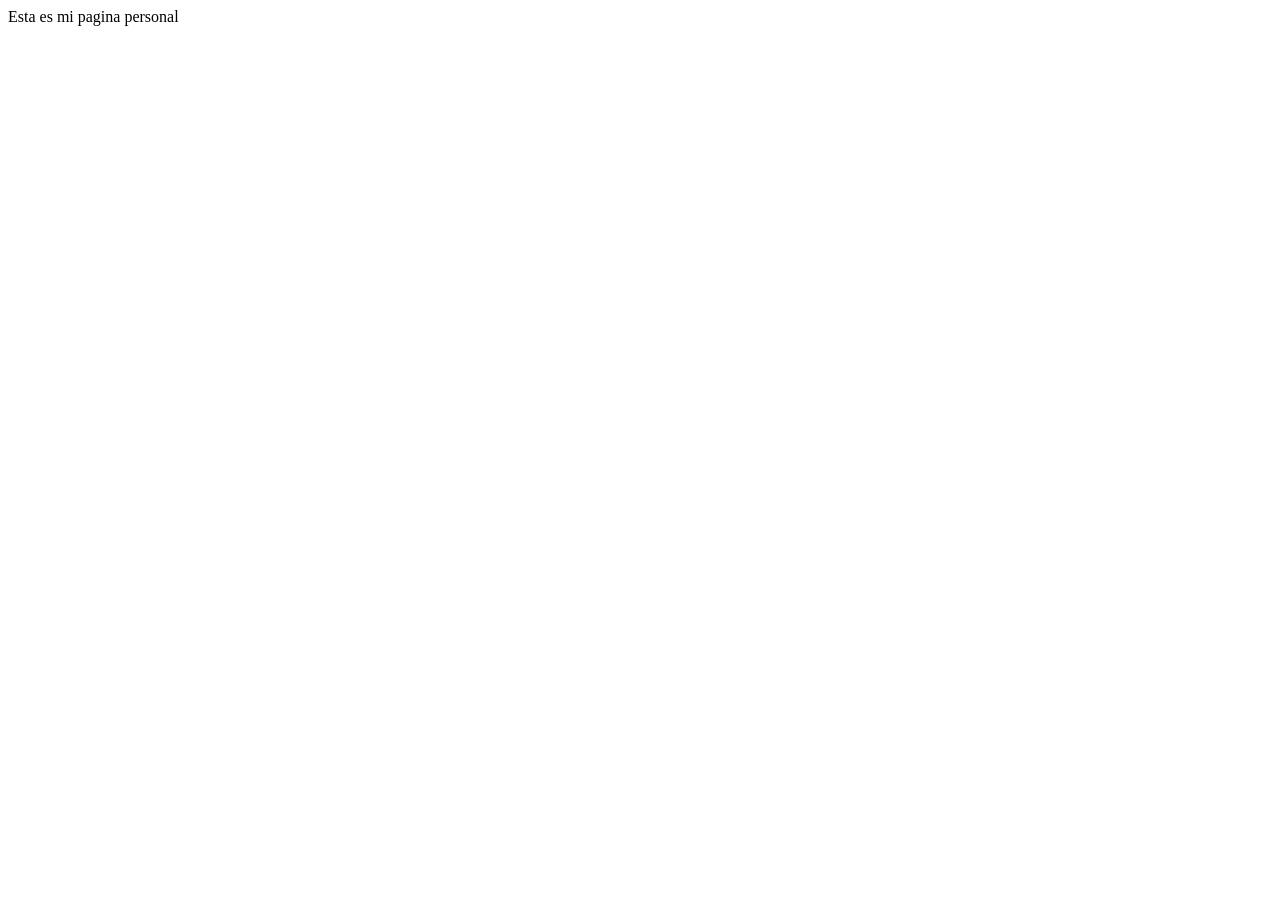
==== index.html @ b9c6c5ce "Pagina principal de Jonathan Mancera" ====
<html lang="en">
<head>
    <meta charset="UTF-8">
    <meta name="viewport" content="width=device-width, initial-scale=1.0">
    <title>Document</title>
</head>
<body>
    <div>Esta es mi pagina personal</div>
</body>
</html>
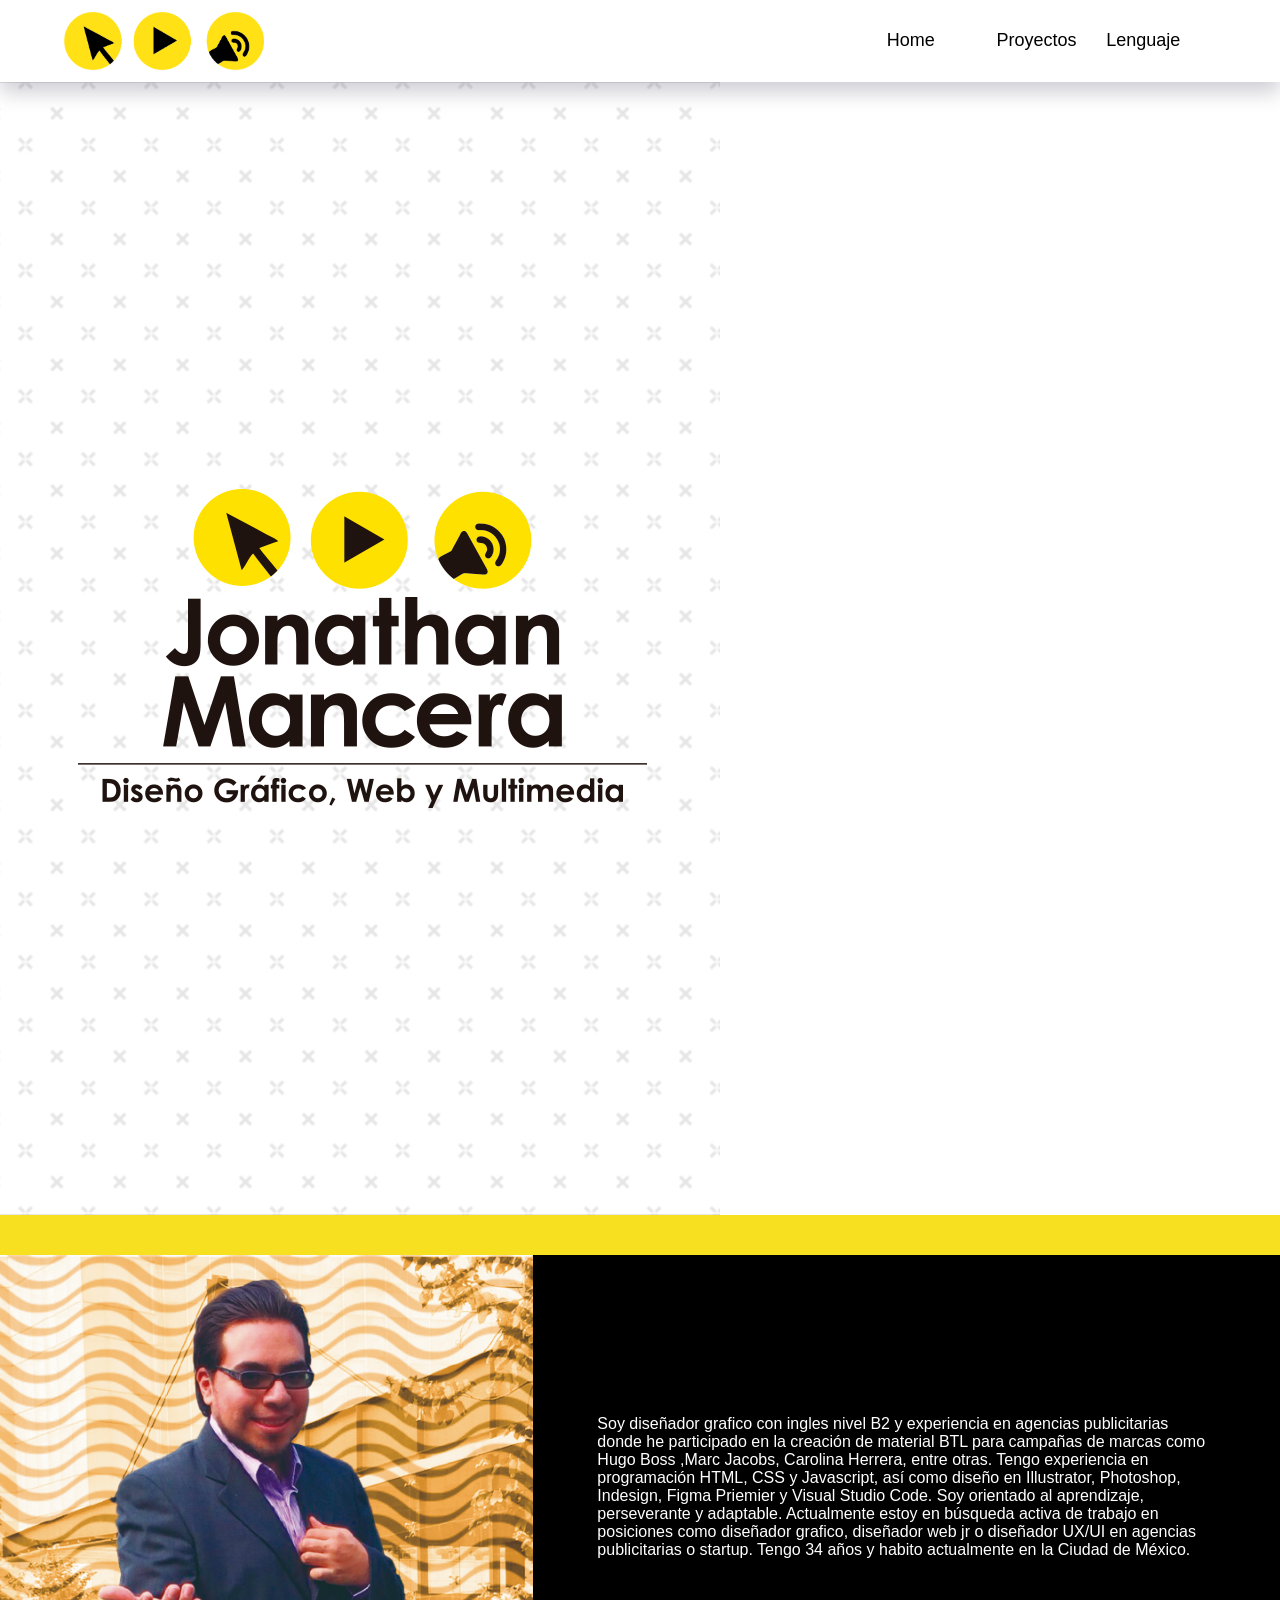
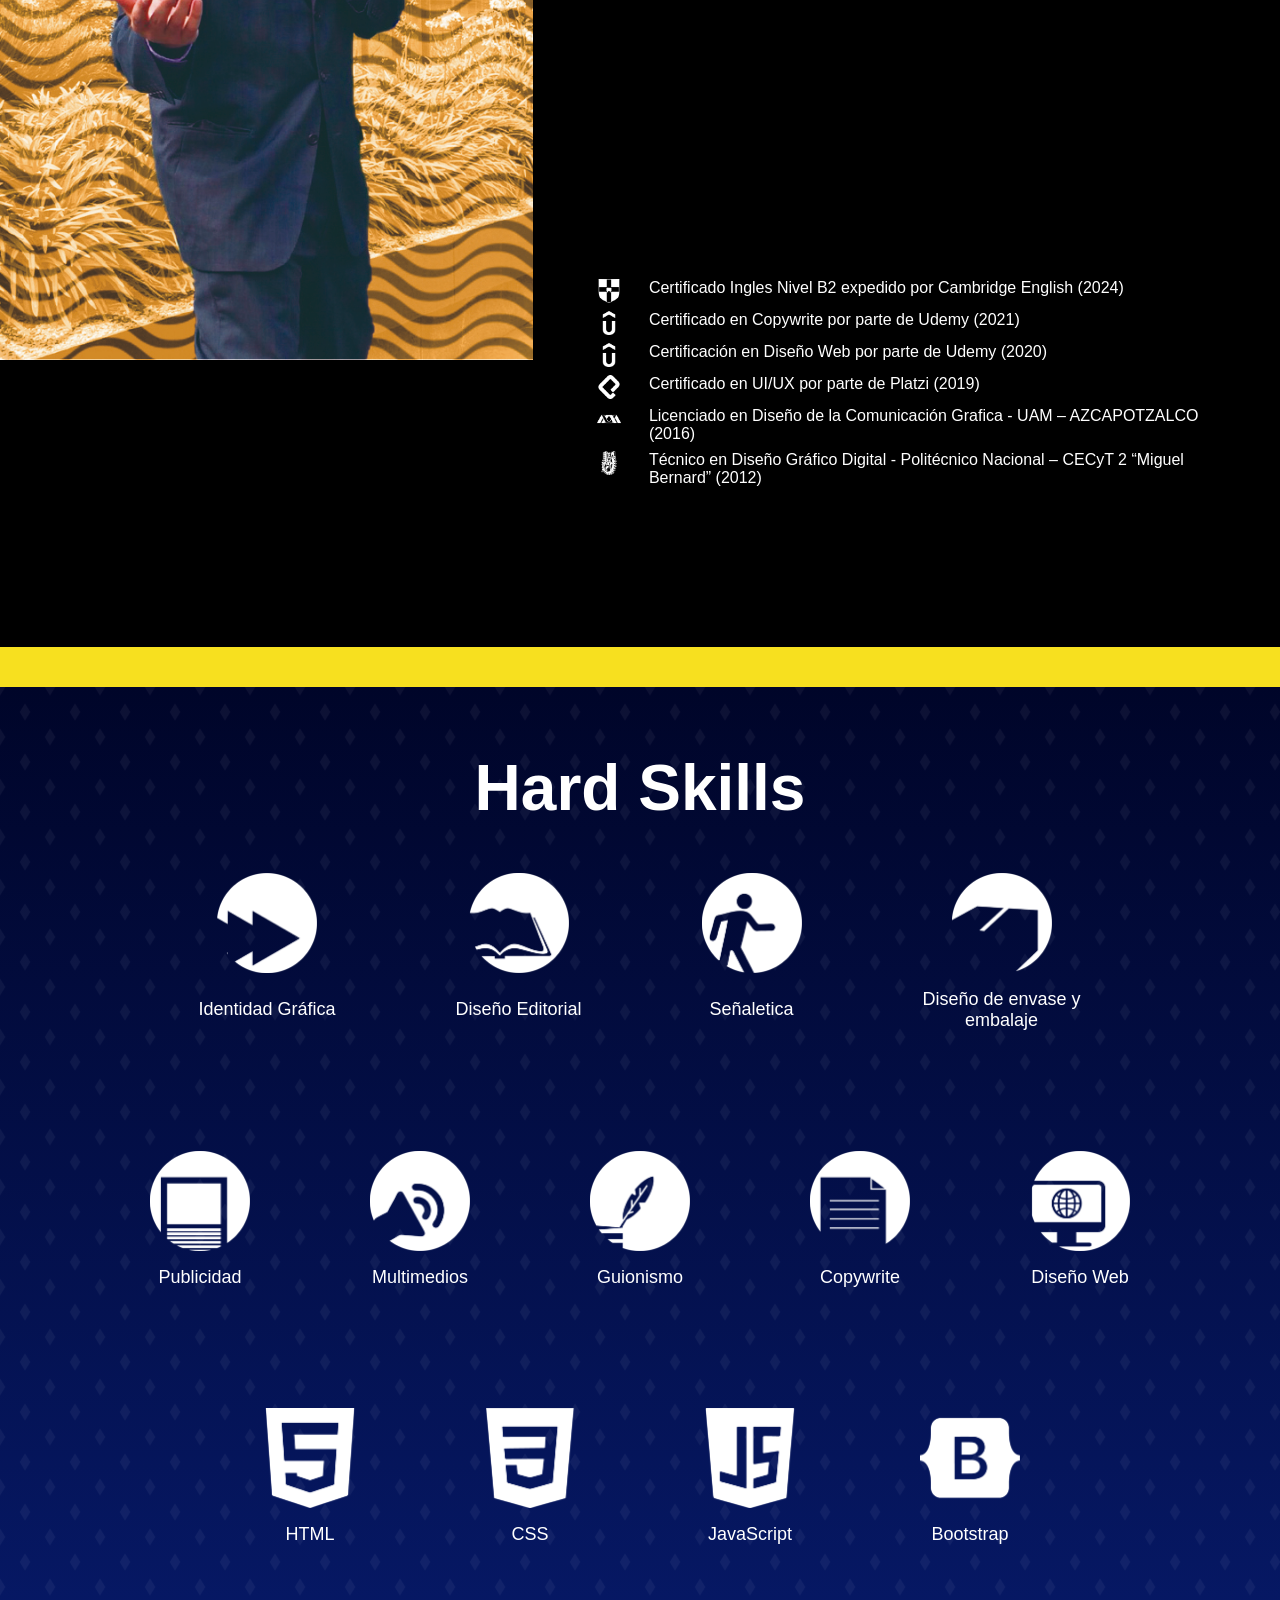
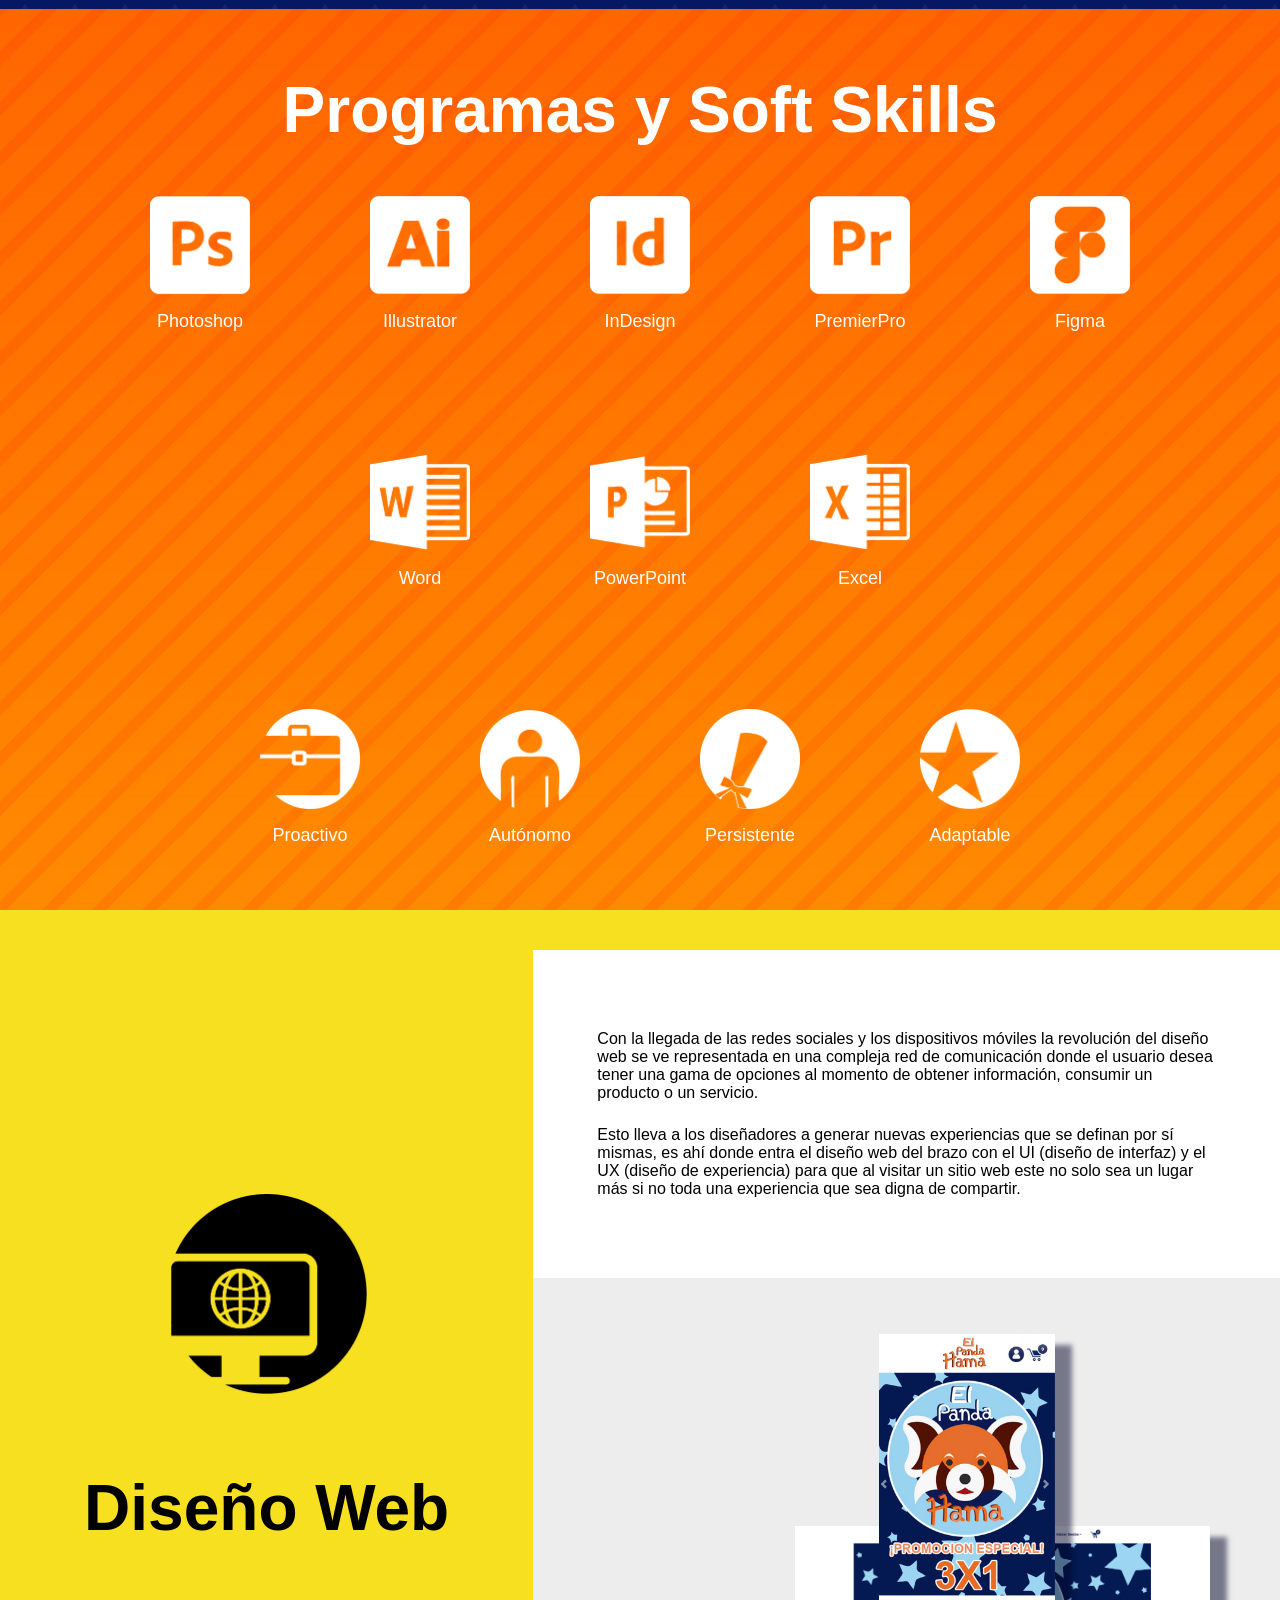
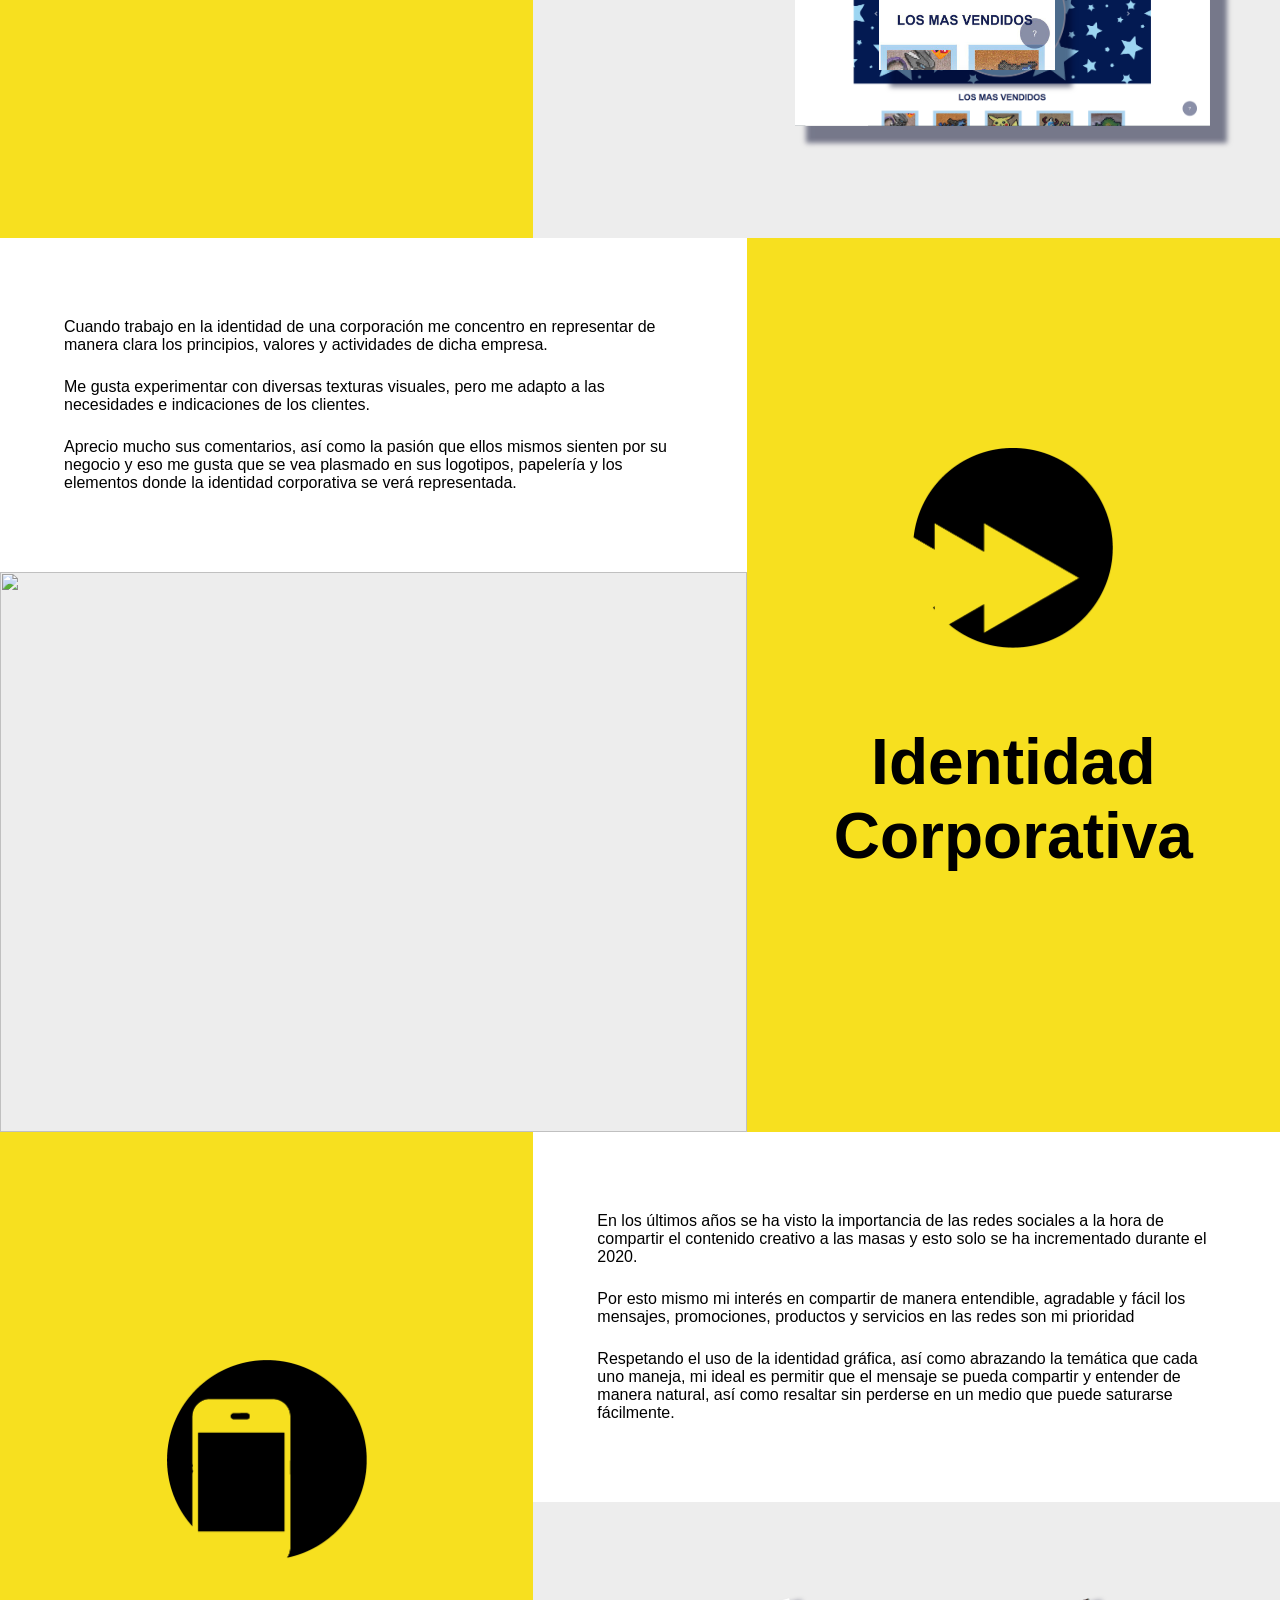
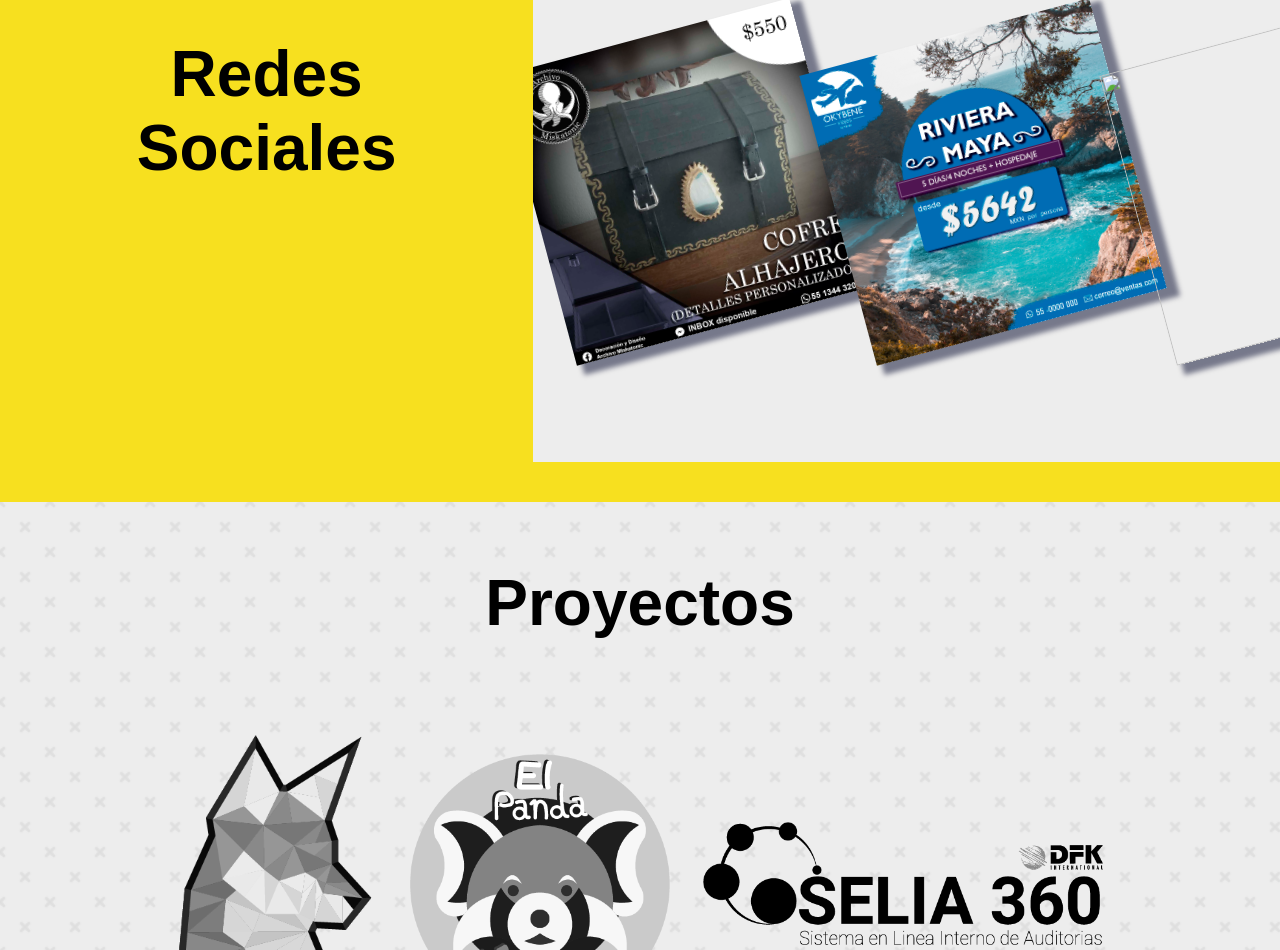
==== commit cb7c121e: "primera version de pagina personal" ====
--- a/index.html
+++ b/index.html
@@ -2,9 +2,315 @@
 <head>
     <meta charset="UTF-8">
     <meta name="viewport" content="width=device-width, initial-scale=1.0">
-    <title>Document</title>
+    <title>Jonathan Mancera - </title>
+    <link rel="stylesheet" type="text/css" href="styles.css">
 </head>
 <body>
-    <div>Esta es mi pagina personal</div>
+    <header>
+        <div>
+            <a href="index.html">
+                <img src="img/logoNavbar.png" alt="">
+            </a>
+        </div>
+
+        <nav>
+            <a href="index.html" id="home">Home</a>
+            <div id="btn-proyectos">
+                <p>Proyectos</p>
+            </div>
+            <div id="btn-lenguaje"><p>Lenguaje</p></div>
+            <ul class="listado-proyectos">
+                <!--
+                <li><a href="">Outstanding Fox Production</a></li>
+                <li><a href="">El Panda Hama</a></li>
+                -->
+                <a href=""><li>Selia360</li></a>
+            </ul>
+            <ul class="listado-lenguajes" >
+                <li>Español</li>
+                <li>English</li>
+            </ul>
+        </nav>
+    </header>
+
+    <!---Foto Portada-->
+    <section id="imagen-portada">
+        <picture class="carousel-item active">
+            <source media="(max-width: 600px)" srcset="img/BannerPrincipalSM.jpg">
+            <img src="img/BannerPrincipalLG.jpg" alt="">
+        </picture>
+    </section>
+    <!--Presentación-->
+    <div class="separador"></div>
+    <section id="bio">
+        <img src="img/FotoJonathan.jpg" alt="">
+        <div>
+            <p>Soy diseñador grafico con ingles nivel B2 y experiencia en agencias publicitarias donde
+                he participado en la creación de material BTL para campañas de marcas como 
+                Hugo Boss ,Marc Jacobs, Carolina Herrera, entre otras. Tengo experiencia en 
+                programación HTML, CSS y Javascript, así como diseño en Illustrator, Photoshop, 
+                Indesign, Figma Priemier  y Visual Studio Code. Soy orientado al aprendizaje, 
+                perseverante y adaptable. Actualmente estoy en búsqueda activa de trabajo en 
+                posiciones como diseñador grafico, diseñador web jr o diseñador UX/UI en agencias 
+                publicitarias o startup. Tengo 34 años y habito actualmente en la Ciudad de México.  
+            </p>
+            <div class="ul">
+                <div class="li">
+                    <img src="img/simbolo-cambridge.png" alt="">
+                    <p>Certificado Ingles Nivel B2 expedido por Cambridge English (2024)</p>
+                </div>
+                <div class="li">
+                    <img src="img/simbolo-udemy.png" alt="">
+                    <p>Certificado en Copywrite por parte de Udemy (2021)</p>
+                </div>
+                <div class="li">
+                    <img src="img/simbolo-udemy.png" alt="">
+                    <p>Certificación en Diseño Web por parte de Udemy (2020)</p>
+                </div>
+                <div class="li">
+                    <img src="img/simbolo-platzi.png" alt="">
+                    <p>Certificado en UI/UX por parte de Platzi (2019)</p>
+                </div>
+                <div class="li">
+                    <img src="img/simbolo-uam.png" alt="">
+                    <p>Licenciado en Diseño de la Comunicación Grafica - UAM – AZCAPOTZALCO (2016)</p>
+                </div>
+                <div class="li">
+                    <img src="img/simbolo-ipn.png" alt="">
+                    <p>Técnico en Diseño Gráfico Digital - Politécnico Nacional – CECyT 2 “Miguel Bernard” (2012)</p>
+                </div>
+
+            </div>
+        </div>
+    </section>
+    <!--Hardskills-->
+    <div class="separador"></div>
+    <section id="hard-skills">
+        <p class="titulo">Hard Skills</p>
+        <div class="row-wrap">
+            <div class="card-skill">
+                <img src="img/identidad-simbolo.png" alt="">
+                <p>Identidad Gráfica</p>
+            </div>
+            <div class="card-skill">
+                <img src="img/editorial-simbolo.png" alt="">
+                <p>Diseño Editorial</p>
+            </div>
+             <div class="card-skill">
+                <img src="img/senaletica-simbolo.png" alt="">
+                <p>Señaletica</p>
+            </div>
+            <div class="card-skill">
+                <img src="img/embalaje-simbolo.png" alt="">
+                <p>Diseño de envase y embalaje</p>
+            </div>
+             <div class="card-skill">
+                <img src="img/publicidad-simbolo.png" alt="">
+                <p>Publicidad</p>
+            </div>
+            <div class="card-skill">
+                <img src="img/multimedia-simbolo.png" alt="">
+                <p>Multimedios</p>
+            </div>
+             <div class="card-skill">
+                <img src="img/guionismo-simbolo.png" alt="">
+                <p>Guionismo</p>
+            </div>
+            <div class="card-skill">
+                <img src="img/copywrite-simbolo.png" alt="">
+                <p>Copywrite</p>
+            </div>
+            <div class="card-skill">
+                <img src="img/web-simbolo.png" alt="">
+                <p>Diseño Web</p>
+            </div>
+        </div>
+        <div class="row-wrap">
+            <div class="card-skill">
+                <img src="img/html-simbolo.png" alt="">
+                <p>HTML</p>
+            </div>
+            <div class="card-skill">
+                <img src="img/css-simbolo.png" alt="">
+                <p>CSS</p>
+            </div>
+            <div class="card-skill">
+                <img src="img/js-simbolo.png" alt="">
+                <p>JavaScript</p>
+            </div>
+            <div class="card-skill">
+                <img src="img/bootstrap-simbolo.png" alt="">
+                <p>Bootstrap</p>
+            </div>
+        </div>
+    </section>
+    <!--Softskills-->           
+    <section id="soft-skills">
+        <p class="titulo">Programas y Soft Skills</p>
+        <div class="row-wrap">
+            <div class="card-skill">
+                <img src="img/photoshop-simbolo.png" alt="">
+                <p>Photoshop</p>
+            </div>
+            <div class="card-skill">
+                <img src="img/illustrator-simbolo.png" alt="">
+                <p>Illustrator</p>
+            </div>
+            <div class="card-skill">
+                <img src="img/indesig-simbolo.png" alt="">
+                <p>InDesign</p>
+            </div>
+            <div class="card-skill">
+                <img src="img/premier-simbolo.png" alt="">
+                <p>PremierPro</p>
+            </div>
+            <div class="card-skill">
+                <img src="img/figma-simbolo.png" alt="">
+                <p>Figma</p>
+            </div>
+        </div>
+        <div class="row-wrap">
+            <div class="card-skill">
+                <img src="img/word-simbolo.png" alt="">
+                <p>Word</p>
+            </div>
+            <div class="card-skill">
+                <img src="img/powerpoiunt-simbolo.png" alt="">
+                <p>PowerPoint</p>
+            </div>
+            <div class="card-skill">
+                <img src="img/excel-simbolo.png" alt="">
+                <p>Excel</p>
+            </div>
+        </div>
+        <div class="row-wrap">
+            <div class="card-skill">
+                <img src="img/proactivo-simbolo.png" alt="">
+                <p>Proactivo</p>
+            </div>
+            <div class="card-skill">
+                <img src="img/autonomo-simbolo.png" alt="">
+                <p>Autónomo</p>
+            </div>
+            <div class="card-skill">
+                <img src="img/persistente-simbolo.png" alt="">
+                <p>Persistente</p>
+            </div>
+            <div class="card-skill">
+                <img src="img/adaptable-simbolo.png" alt="">
+                <p>Adaptable</p>
+            </div>            
+        </div>
+    </section>
+    <!--Habilidades-->
+    <div class="separador"></div>
+    <section id="habilidades">
+        <div class="contenedor-habilidades">
+            <div class="portada">
+                <img src="img/web-simboloNG.png" alt="">
+                <p class="titulo">Diseño Web</p>
+            </div>
+            <div class="contenido">
+                <div class="contenedor-parrafos">
+                    <p> Con la llegada de las redes sociales y los dispositivos móviles la revolución del diseño web se ve representada en una compleja red de 
+                        comunicación donde el usuario desea tener una gama de opciones al momento de obtener información, consumir un producto o un servicio.</p>
+                    <p>Esto lleva a los diseñadores a generar nuevas experiencias que se definan por sí mismas, es ahí donde entra el diseño web del brazo con 
+                        el UI (diseño de interfaz) y el UX (diseño de experiencia) para que al visitar un sitio web este no solo sea un lugar más si no toda una 
+                        experiencia que sea digna de compartir.</p>
+                
+                </div>
+                <div id="imgs_disenoWeb" class="contenedor-imgs">
+                    <img src="img/pandaHama-Desktop.png" alt="" class="desktop">
+                    <img src="img/pandaHama-mobil.jpg" alt="" class="mobile">
+                </div>
+            </div>
+        </div>
+
+        <div class="contenedor-habilidades">
+            <div class="contenido">
+                <div class="contenedor-parrafos">
+                    <p>Cuando trabajo en la identidad de una corporación me concentro en representar de manera clara los principios, valores y actividades de dicha empresa. </p>
+                    <p>Me gusta experimentar con diversas texturas visuales, pero me adapto a las necesidades e indicaciones de los clientes. </p>
+                    <p>Aprecio mucho sus comentarios, así como la pasión que ellos mismos sienten por su negocio y eso me gusta que se vea plasmado en sus logotipos, 
+                        papelería y los elementos donde la identidad corporativa se verá representada.</p>
+                </div>
+                <div id="imgs_identidadCorporativa" class="contenedor-imgs">
+                    <img src="img/collage-beaterbyters.gif" alt="">
+                </div>
+            </div>
+            <div class="portada">
+                <img src="img/identidad-simboloNG.png" alt="">
+                <p class="titulo">Identidad Corporativa</p>
+            </div>
+        </div>
+
+        <div class="contenedor-habilidades">
+            <div class="portada">
+                <img src="img/redes-simboloNG.png" alt="">
+                <p class="titulo">Redes Sociales</p>
+            </div>
+            <div class="contenido">
+                <div class="contenedor-parrafos">
+                    <p>En los últimos años se ha visto la importancia de las redes sociales a la hora de compartir el contenido creativo a las masas 
+                        y esto solo se ha incrementado durante el 2020. </p>
+                    <p>Por esto mismo mi interés en compartir de manera entendible, agradable y fácil los mensajes, promociones, 
+                        productos y servicios en las redes son mi prioridad</p>
+                    <p>Respetando el uso de la identidad gráfica, así como abrazando la temática que cada uno maneja, mi ideal es permitir que el mensaje 
+                        se pueda compartir y entender de manera natural, así como resaltar sin perderse en un medio que puede saturarse fácilmente.</p>
+                </div>
+                <div id="imgs_redesSociales" class="contenedor-imgs">
+                    <div class="grupo">
+                        <img src="img/facebook-1.jpg" alt="" class="facebook">
+                        <img src="img/facebook-2.jpg" alt="" class="facebook">
+                        <img src="img/facebook-3.jpg" alt="" class="facebook">
+                        <img src="img/facebook-4.jpg" alt="" class="facebook">
+                        <img src="img/facebook-5.jpg" alt="" class="facebook">
+                        <img src="img/facebook-6.jpg" alt="" class="facebook">
+                        <img src="img/facebook-7.jpg" alt="" class="facebook">
+                        <img src="img/facebook-8.jpg" alt="" class="facebook">
+                        <img src="img/facebook-9.jpg" alt="" class="facebook">
+                    </div>
+                    <div aria-hidden class="grupo">
+                        <img src="img/facebook-1.jpg" alt="" class="facebook">
+                        <img src="img/facebook-2.jpg" alt="" class="facebook">
+                        <img src="img/facebook-3.jpg" alt="" class="facebook">
+                        <img src="img/facebook-4.jpg" alt="" class="facebook">
+                        <img src="img/facebook-5.jpg" alt="" class="facebook">
+                        <img src="img/facebook-6.jpg" alt="" class="facebook">
+                        <img src="img/facebook-7.jpg" alt="" class="facebook">
+                        <img src="img/facebook-8.jpg" alt="" class="facebook">
+                        <img src="img/facebook-9.jpg" alt="" class="facebook">
+                    </div>
+                </div>
+            </div>
+        </div>
+
+    </section>
+    <!--Proyectos-->
+    <div class="separador"></div>
+    <section id="proyectos">
+        <p class="titulo">Proyectos</p>
+        <div class="listado-h">
+            <a href="https://www.facebook.com/profile.php?id=100063201131741" target="_blank"><img src="img/logo-outstanding.png" alt="" width="200px"></a>
+            <a href="https://jonathanmanceradisenador.github.io/El-Panda-Hama/index.html" target="_blank"> <img src="img/logo-panda.png" alt="" width="260px"></a></a>
+            <a href="https://www.youtube.com/watch?v=H-Lgc6JkLAA"><img src="img/logo-selia360.png" alt="" width="400px"></a>
+    
+        </div>
+    </section>
+    <!--Footer-->
+    <section id="contacto">
+        <p class="titulo">Contacto:</p>
+        <div class="red-social">
+            <img src="img/logo-linkdn.png" alt="">
+            <a href="https://www.linkedin.com/in/jonathanmancera-disenografico/" target="_blank">LinkedIn</a>
+        </div>
+    </section>
+    <footer>
+		<p> © 2020-2026 Cesar Jonathan Mancera Cisneros</p>
+	</footer>
+
+<script type="module" src="app.js"></script>
+<script type="module" src="languageManager.js"></script>
+<script type="module" src="navbar.js"></script>
 </body>
 </html>
--- a/styles.css
+++ b/styles.css
@@ -0,0 +1,726 @@
+:root{
+    --azul-oscuro: #000529; 
+    --azul-claro: #061864; 
+    --naranja-oscuro: #ff6601; 
+    --naranja-claro: #ff8a01; 
+    --amarillo: #f7e01f;
+    --gris: #ededed;
+    --margen-principal: 64px;
+}
+
+
+body {
+    font-family: "Century Gothic", CenturyGothic, AppleGothic, sans-serif;
+    margin: 0;
+    padding: 0;
+    overflow-x: hidden; /* Oculta el desbordamiento horizontal */
+    
+}
+p{
+    margin: 0;
+}
+
+a{
+    text-decoration: none;
+    color: black;
+}
+
+.titulo{
+    font-size: 64px;
+    font-weight:bolder;
+    margin-bottom: 48px;
+}
+
+
+
+/*---------------------Header----------------------*/
+
+header{
+    z-index: 100000;
+    
+    padding: 12px var(--margen-principal);
+    
+    display: grid;
+    grid-template-columns: 5fr 2fr;
+    align-items: center;
+
+    box-shadow: color-mix(in srgb, var(--azul-oscuro), transparent 80%) 0px 10px 20px;
+
+    img{
+        width: 200px;
+    }
+
+}
+
+nav{
+    display: inherit;
+    grid-template-columns: 1fr 1fr 1fr;
+    font-size: 18px;
+   
+    div{
+        cursor: pointer;
+    }
+
+    ul{
+        position: absolute;
+        top: 60px;
+        background-color: white;
+        padding: 0;
+        border: 1px solid black;
+        box-shadow: 3px 3px 3px 3px rgba(0, 0, 0, .2);
+        li{
+            padding: 20px ;
+            width: 220px;
+            list-style: none;
+            border-bottom: 1px solid black;
+            cursor: pointer;
+        }
+
+        li:hover{
+            background-color: var(--gris);
+        }
+    }
+
+    .listado-proyectos{
+        right: 200px;
+        display: none;
+    }
+
+    .listado-lenguajes{
+        right: 0px;
+        display: none;
+        
+    }
+
+    .active{
+        display: block;
+    }
+}
+
+/*-------Separador-------*/
+.separador{
+    background-color: var(--amarillo);
+    height: 40px;
+}
+
+/*---------------- Banner Principal -------------------*/
+#imagen-portada{
+    position: relative;
+    overflow: hidden;
+    z-index: -1;
+    img{
+        max-width: 100%;
+    }
+}
+
+
+
+/*-----------Presentación-------------*/
+#bio{
+    background-color: black;
+    display: grid;
+    grid-template-columns: 5fr 7fr;
+    color: white;
+    font-size: 16px;
+    p{
+        padding: 160px var(--margen-principal);
+    }
+    img{
+        width: 100%;
+    }
+
+    .ul{
+        display: grid;
+        gap: 8px;
+        padding: 160px var(--margen-principal);
+
+        .li{
+        display: grid;
+        grid-template-columns: 1fr 11fr;
+            img{
+                width: 24px;
+                height: 24px;
+            }
+            p{
+                padding: 0;
+            }
+
+        }
+    }
+
+
+}
+
+
+
+
+
+
+/*----------------------------  hard-skills --------------------------------*/
+
+#hard-skills{
+    position: relative;
+    background-image: linear-gradient(180deg,var(--azul-oscuro),var(--azul-claro));
+
+
+    z-index: -1;
+    padding: var(--margen-principal) calc(var(--margen-principal)*2.25);
+    .titulo{
+        color: white;
+        text-align: center;
+    }
+
+}
+
+#hard-skills::before{
+    content: "";
+    position: absolute;
+    top: 0; left: 0; right: 0; bottom: 0;
+    background-repeat: repeat;
+    background-image:url('img/patron-diamante.png');
+    background-size: 50px 50px, auto; /* Ajusta el tamaño del patrón */
+    height: 100%;
+    opacity: 0.05; 
+
+    z-index: -2; /* Lo mantiene detrás del contenido del section */
+}
+
+
+.row-wrap{
+    display: flex;
+    flex-wrap: wrap;
+    flex-direction: row;
+    justify-content: center;
+    gap: 120px;
+    .card-skill{
+        max-width: 160px;
+        display: grid;
+        grid-template-columns: 1fr;
+        gap: 16px;
+
+        text-align: center;
+        img{
+            height: 100px;
+            justify-self: center
+        }
+        p{
+            font-size: 18px;
+            color: white;
+        }
+    }
+}
+
+.row-wrap:not(:last-of-type){
+    margin-bottom: 120px;
+}
+
+/*----------------------------  soft-skills --------------------------------*/
+
+#soft-skills{
+    position: relative;
+    background-image: linear-gradient(180deg,var(--naranja-oscuro),var(--naranja-claro));
+    z-index: -1;
+    padding: var(--margen-principal) calc(var(--margen-principal)*2.25);
+    .titulo{
+        color: white;
+        text-align: center;
+    }
+}
+
+#soft-skills::before{
+    content: "";
+    position: absolute;
+    top: 0; left: 0; right: 0; bottom: 0;
+    background-repeat: repeat;
+    background-image:url('img/patron-lineas.png');
+    mix-blend-mode: color-burn;
+    background-size: 100px 100px, auto; /* Ajusta el tamaño del patrón */
+    height: 100%;
+    opacity: .1; 
+
+    z-index: -2; /* Lo mantiene detrás del contenido del section */
+}
+
+/*----------------------------  habilidades--------------------------------*/
+
+
+#habilidades{
+    .contenedor-habilidades{
+        display: grid;
+        .portada{
+            display: grid;
+            background-color: var(--amarillo);
+            padding: var(--margen-principal);
+            text-align: center;
+
+            align-content: center;
+            gap: calc(var(--margen-principal)*1.2);
+
+            z-index: 1;
+            img{
+                height: 200px;
+                justify-self: center;
+            }
+        }
+        .contenedor-parrafos{
+            padding: calc(var(--margen-principal)*1.25) var(--margen-principal);
+            p:not(:last-of-type){
+                margin-bottom: 24px;
+            }
+        }
+
+        .contenedor-imgs{
+            background-color: var(--gris);
+            height: 560px;
+            z-index: -2;
+        }
+
+        #imgs_identidadCorporativa{
+            display: flex;
+            justify-content: center;
+            img{
+                height: 100%;
+            }
+        }
+        
+        #imgs_disenoWeb{
+            .mobile{
+                height: 336px;
+                top: 10%;
+                left: -10%;
+                &.active{
+                    height: 500px;
+                    top: 50%;
+                    left: 50%;
+
+                    /* Esta es la clave: se mueve hacia atrás el 50% de SU PROPIO tamaño */
+                    transform: translate(-50%, -50%);
+                }
+                &.hidden{
+                    height: 0;
+                    box-shadow: 0px 0px 0px 0px red;
+                }
+            }
+
+            .desktop{
+                height: 200px;
+                top: 20%;
+                right: -35%;
+                &.active{
+                    height: 400px;
+                    top: 50%;
+                    left: 50%;
+
+                    /* Esta es la clave: se mueve hacia atrás el 50% de SU PROPIO tamaño */
+                    transform: translate(-50%, -50%);
+                }
+                &.hidden{
+                    height: 0;
+                    box-shadow: 0px 0px 0px 0px red;
+                }
+            }
+
+            .mobile,.desktop{
+                position: relative;
+                box-shadow: 14px 14px 5px 3px color-mix(in srgb, var(--azul-oscuro), transparent 50%);
+            }
+        }
+
+        .contenido{
+            min-width: 0;
+        }
+
+        #imgs_redesSociales{
+            width: 100%;
+            display: flex;
+            overflow-x: hidden;
+                .grupo{
+                display: flex;
+                align-items: center;
+                gap: -10rem;
+                padding-left: -10rem;
+                animation: spin 50s infinite linear;
+                
+                .facebook{
+                    flex: 0 0 300px;
+                    height: 300px;
+                    transform: rotate(-15deg);
+                     box-shadow: 8px 8px 5px 3px color-mix(in srgb, var(--azul-oscuro), transparent 50%);
+                }
+        }
+
+    }
+
+  
+        
+    }
+    
+    .contenedor-habilidades:nth-child(odd){
+       grid-template-columns: 5fr 7fr;
+    }
+
+    .contenedor-habilidades:nth-child(even){
+       grid-template-columns: 7fr 5fr;
+    }
+
+   
+
+
+    
+}
+
+
+    @keyframes spin {
+        from {translate: 0}
+        to {translate: -100%}
+    }  
+
+/*-----------------------------proyectos-------------------------------------*/
+
+#proyectos{
+    position: relative;
+    padding: var(--margen-principal) calc(var(--margen-principal)*2.25);
+    background-color: var(--gris);
+    background-repeat: repeat;
+    background-image:url('img/hideout.png');
+    background-size: 50px 50px, auto; /* Ajusta el tamaño del patrón */
+
+
+    .titulo {
+        text-align: center;
+        padding-bottom: calc(var(--margen-principal)*1.5);
+    }
+
+
+    .listado-h{
+        display: flex;
+        flex-direction: row;
+        justify-content: space-evenly;
+        align-items: center;
+        scroll-snap-type: x mandatory;
+        height: 200px;
+        padding-bottom: var(--margen-principal);
+
+        img{
+            filter: grayscale(100%);
+            transition: 0.5s ease;
+        }   
+
+        img:hover{
+            scale: 1.2;
+            z-index: 10;
+            filter: grayscale(0%);
+
+        }
+    }
+
+
+    .listado-h::-webkit-scrollbar-track {
+        background: red; /* Color of the track */
+    }
+
+    .listado-h:-webkit-scrollbar-thumb {
+        background-color: #3677ef; /* Color of the draggable handle */
+        border-radius: 5px; /* Rounded corners for the thumb */
+    }
+}
+
+
+
+/*--------------------------------Footer-------------------------------*/
+
+#contacto{
+    display: grid;
+    grid-template-columns: 1fr 1fr;
+    background: black;
+    color: white;
+    padding: calc(var(--margen-principal)*1.5) var(--margen-principal);
+    align-items: center;
+
+    .titulo{
+        font-size: 100px;
+        margin-bottom: 0;
+    }
+
+    .red-social{
+        display: flex;
+        flex-direction: row;
+        gap: calc(var(--margen-principal)/2);
+        img{
+            height: 64px;
+        }
+        a{
+            color: white;
+            font-size: 64px;
+        }
+    }
+}
+
+
+footer {
+	height: auto;
+	background: black;
+	margin-bottom: 0;
+}
+
+footer p {
+	color: white;
+	font-size: 8pt;
+	text-align: center;
+	padding: 5px 0 5px 0;
+	margin-bottom: 0;
+}
+
+/*----------------------------Responsive --------------------------------*/
+@media screen and (max-width: 1200px) {
+    header{
+    grid-template-columns: 4fr 2fr;
+
+        img{
+            width: 120px;
+        }
+
+    }
+
+    nav{
+        grid-template-columns: 1fr 1fr;
+        font-size: 16px;
+    }
+
+
+    #home{
+        display: none;
+    }
+}
+
+@media screen and (max-width: 820px) {
+    header{
+        padding: 12px calc(var(--margen-principal)/2);
+        grid-template-columns: 2fr 2fr;
+    }
+
+    .titulo{
+        font-size: 42px;
+    }
+
+    #bio{
+         grid-template-columns: 1fr;
+
+        img{
+                width: 100%;
+            }
+         .ul{
+            gap: 16px;
+            .li{
+                display: grid;
+                grid-template-columns: 1fr 11fr; 
+                gap: 8px;
+            }
+         }
+
+    }
+
+    #hard-skills, #soft-skills{
+        padding: var(--margen-principal);
+    }
+
+    .row-wrap{
+        gap: 60px;
+        .card-skill{
+            max-width: 100px;
+
+            img{
+                height: 100px;
+            }
+        }
+    } 
+    
+    .row-wrap:not(:last-of-type){
+        margin-bottom: 60px;
+    }
+
+    #habilidades{
+        .contenedor-habilidades{
+            grid-template-rows: 1fr;
+            grid-template-columns: 1fr;
+            &:nth-child(even){
+                .portada{
+                    order: 1;
+                }
+                .contenido{
+                    order: 2;
+                }
+            }
+        }
+
+        .contenedor-habilidades:nth-child(odd){
+        grid-template-columns: auto;
+        }
+
+        .contenedor-habilidades:nth-child(even){
+        grid-template-columns: auto;
+        }
+        .contenedor-habilidades{
+
+            .contenedor-imgs{
+                height: 340px;
+                z-index: -10;
+            }
+
+         
+
+            #imgs_disenoWeb{
+                .mobile{
+                    height: 200px;
+                    top: 20px;
+                    left: -5%;
+                }
+
+                .desktop{
+                    height: 126px;
+                    top: 60px;
+                    right: -40%;
+                }
+                .pantalla-oscura{
+                    position: relative;
+                    top: 0;
+                    bottom: 0;
+                    left: 0;
+                    right: 0;
+                    background-color: rgba(0, 0, 0, .2);
+                   
+                }
+
+            }
+
+
+        }
+
+    }
+
+
+    
+    #proyectos{
+        padding: var(--margen-principal) 0;
+        
+        .titulo{
+            padding-bottom: 0;
+        }
+        .listado-h{
+    
+            display: flex;
+            overflow-x: auto; 
+            overflow-y: none; 
+            scrollbar-color: var(--azul-oscuro) var(--gris);
+            scroll-snap-type: x mandatory;
+            gap: 120px;
+            height: 400px;
+            padding: 0 calc(var(--margen-principal)*.5) 0 calc(var(--margen-principal)*1.25);
+            img{
+                flex: 0 0 100%; /* Cada imagen ocupa el 100% del ancho del contenedor */
+                
+            }
+            :nth-child(3) img{
+                
+                width: 320px;
+            }
+           
+        }
+    }
+
+
+    #contacto{
+        grid-template-columns: 1fr;
+        padding:var(--margen-principal);
+
+        .titulo{
+            font-size: 60px;
+            margin-bottom: 24px;
+        }
+
+        .red-social{
+            img{
+                height: 42px;
+            }
+            a{
+                font-size: 42px;
+            }
+        }
+    }
+
+
+}
+
+
+@media screen and (max-width: 720px){
+
+    header{
+        ul{
+            top: 45px;
+        }
+        .listado-proyectos{
+            right: 0;
+        }
+    }
+
+    #habilidades{
+       
+        .contenedor-habilidades{
+
+            #imgs_disenoWeb{
+                .mobile{
+                    height: 200px;
+                    top: 50px;
+                    left: -55%;
+                    &.active{
+                        height: 320px;
+                        top: 0px;
+                        left: 30%;
+
+                        /* Esta es la clave: se mueve hacia atrás el 50% de SU PROPIO tamaño */
+                        transform: translate(0, 0);
+                    }
+                }
+                .desktop{
+                    height: 126px;
+                    top: 80px;
+                    right: -20%;
+                    &.active{
+                        top: 60px;
+                        left:0%;
+
+                        /* Esta es la clave: se mueve hacia atrás el 50% de SU PROPIO tamaño */
+                        transform: translate(0, 0);
+                        height: 180px;
+                    }
+                    
+                }
+
+            }
+
+            
+            #imgs_identidadCorporativa{
+                
+                img{
+                    width: 100%;
+                    height: auto;
+                }
+
+            }
+
+            #imgs_redesSociales{
+                    .grupo{
+                    gap: -10rem;
+                    padding-left: -10rem;
+                    .facebook{
+                        flex: 0 0 150px;
+                        height: 150px;
+                        box-shadow: 8px 8px 5px 3px color-mix(in srgb, var(--azul-oscuro), transparent 50%);
+                    }
+            }
+        }
+
+    }
+ 
+    }
+}
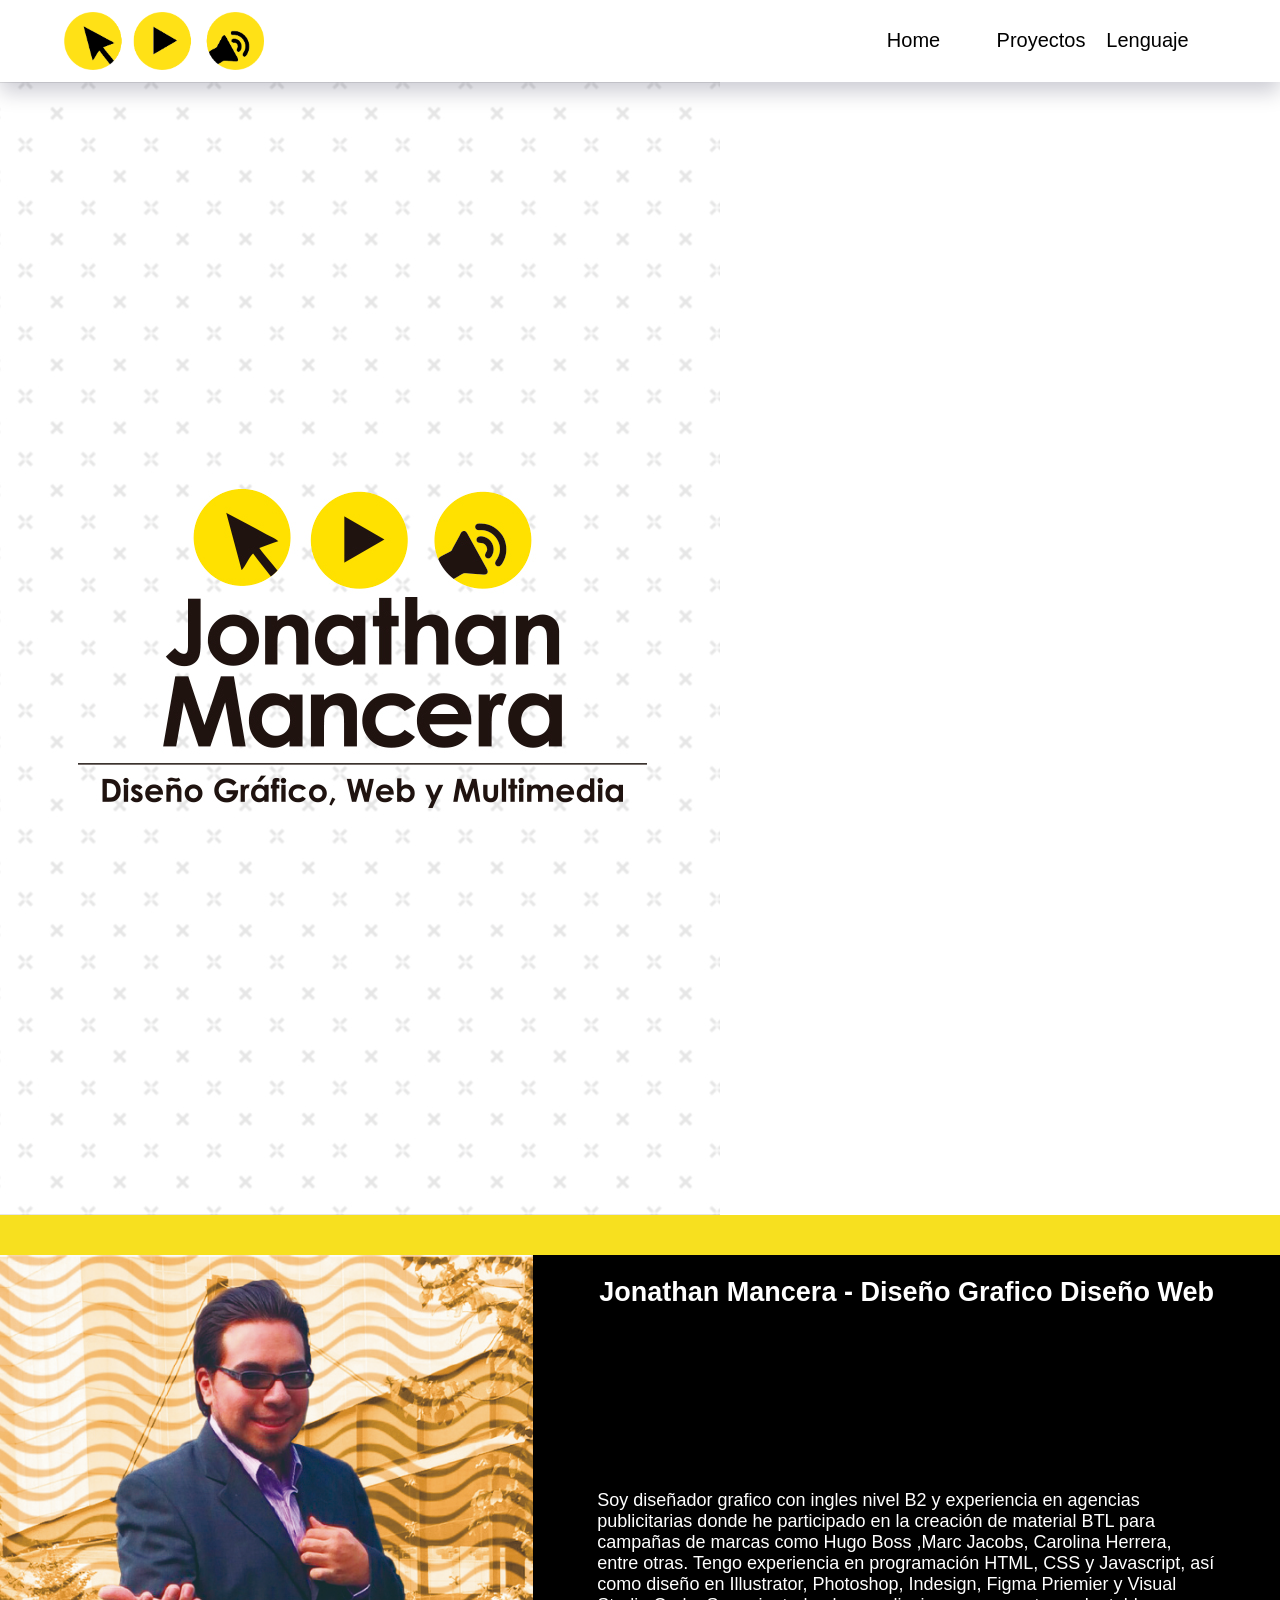
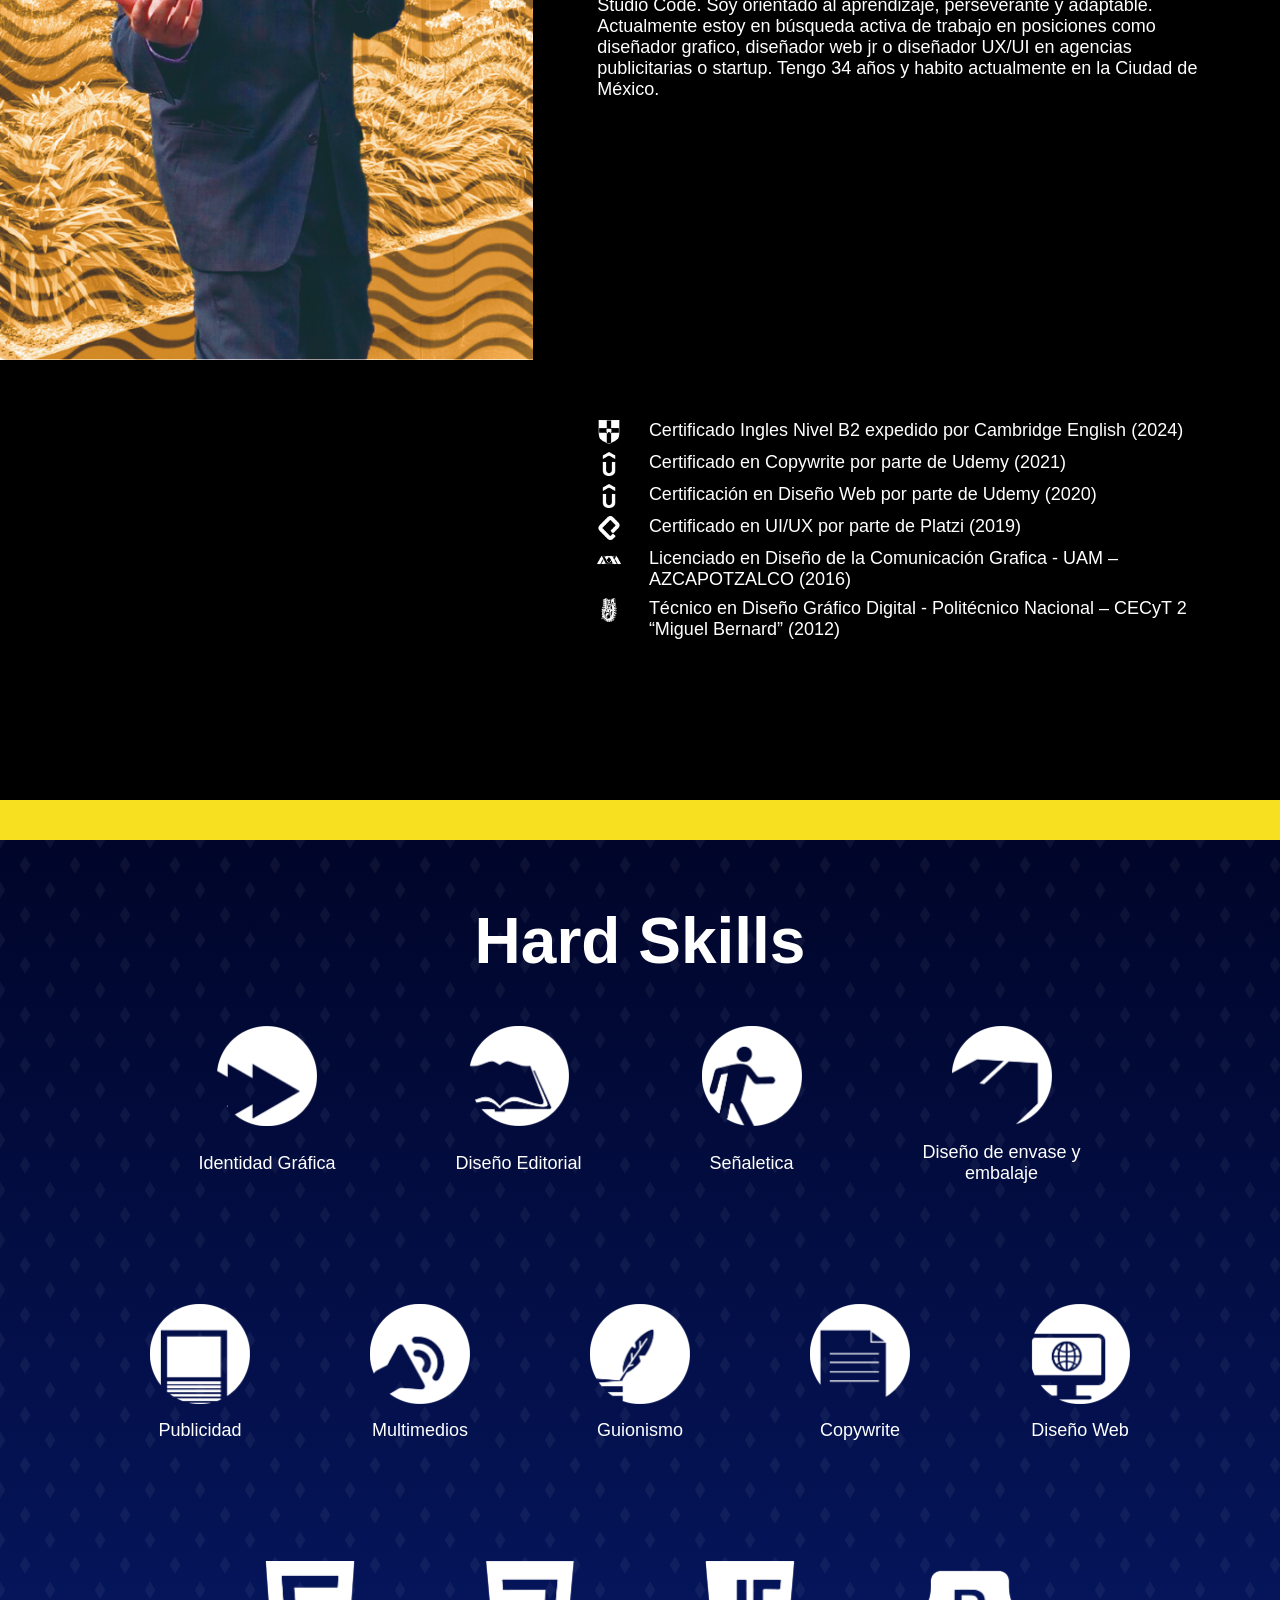
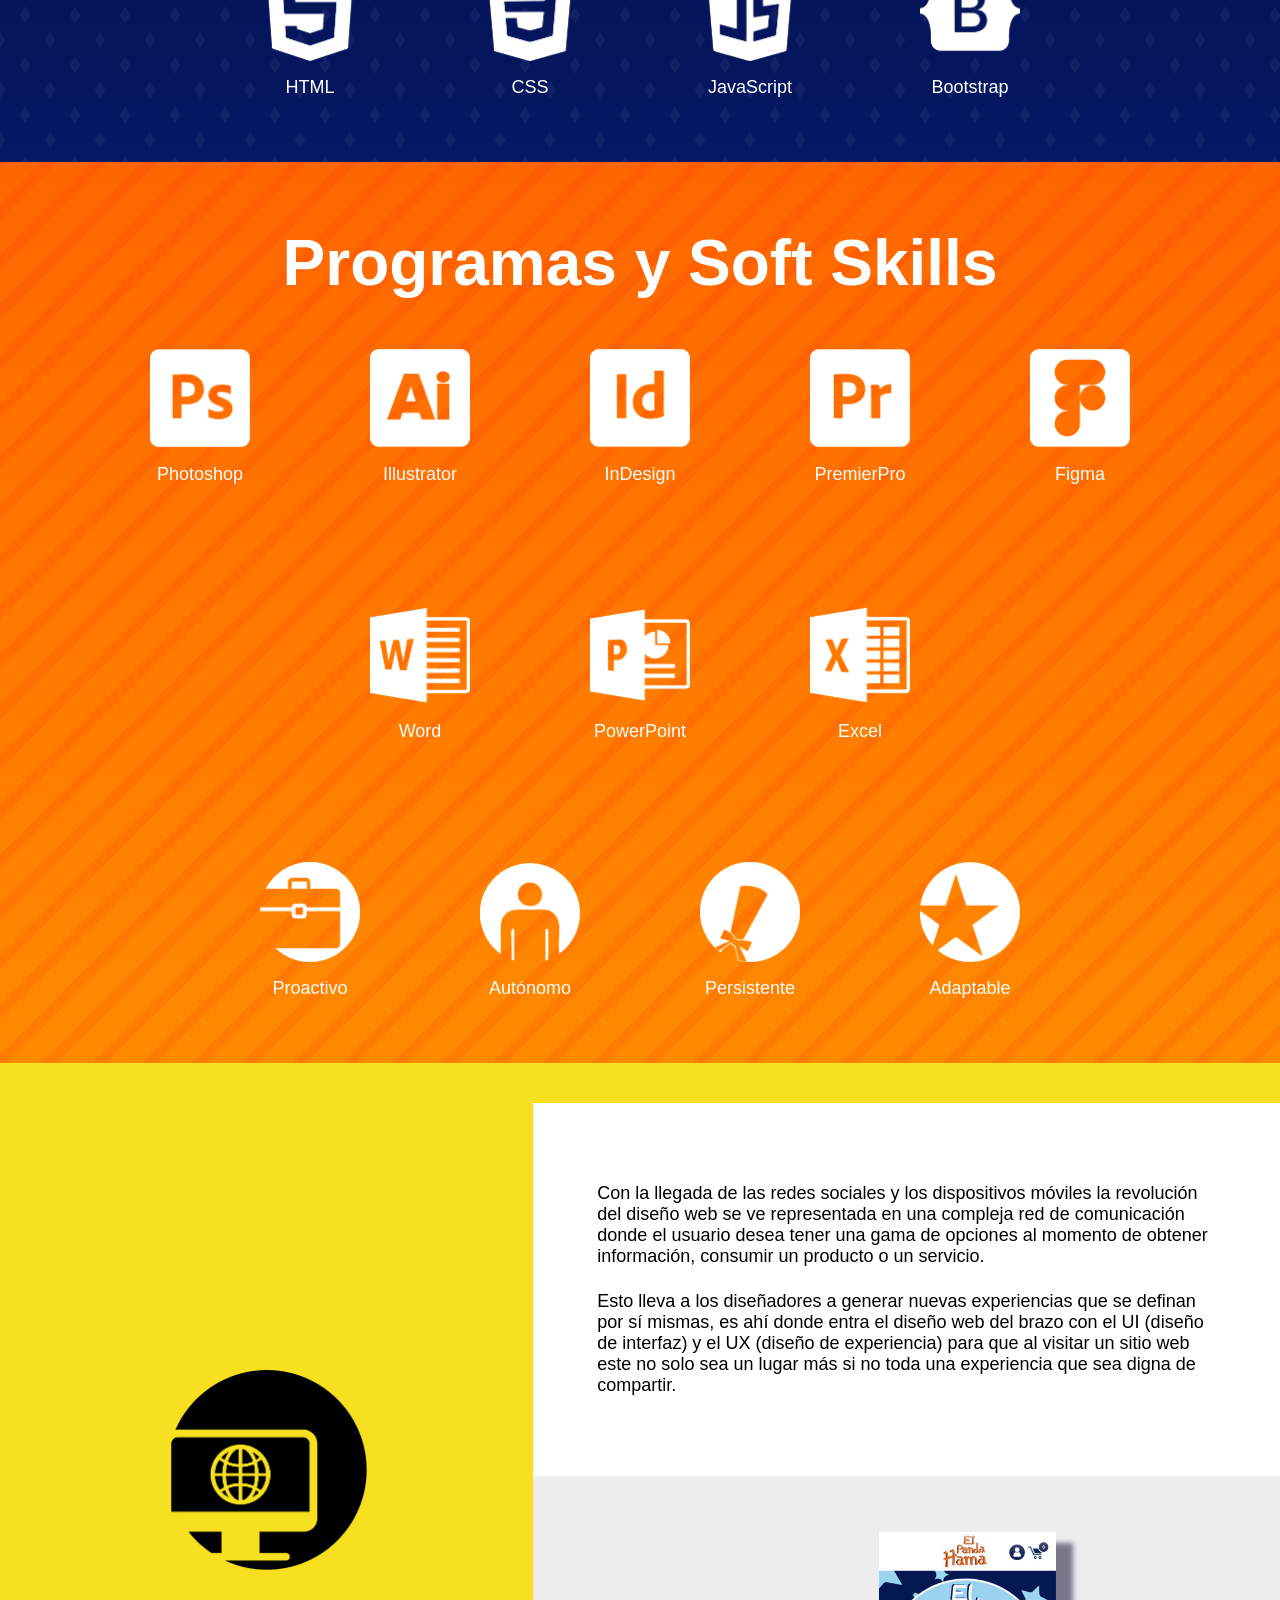
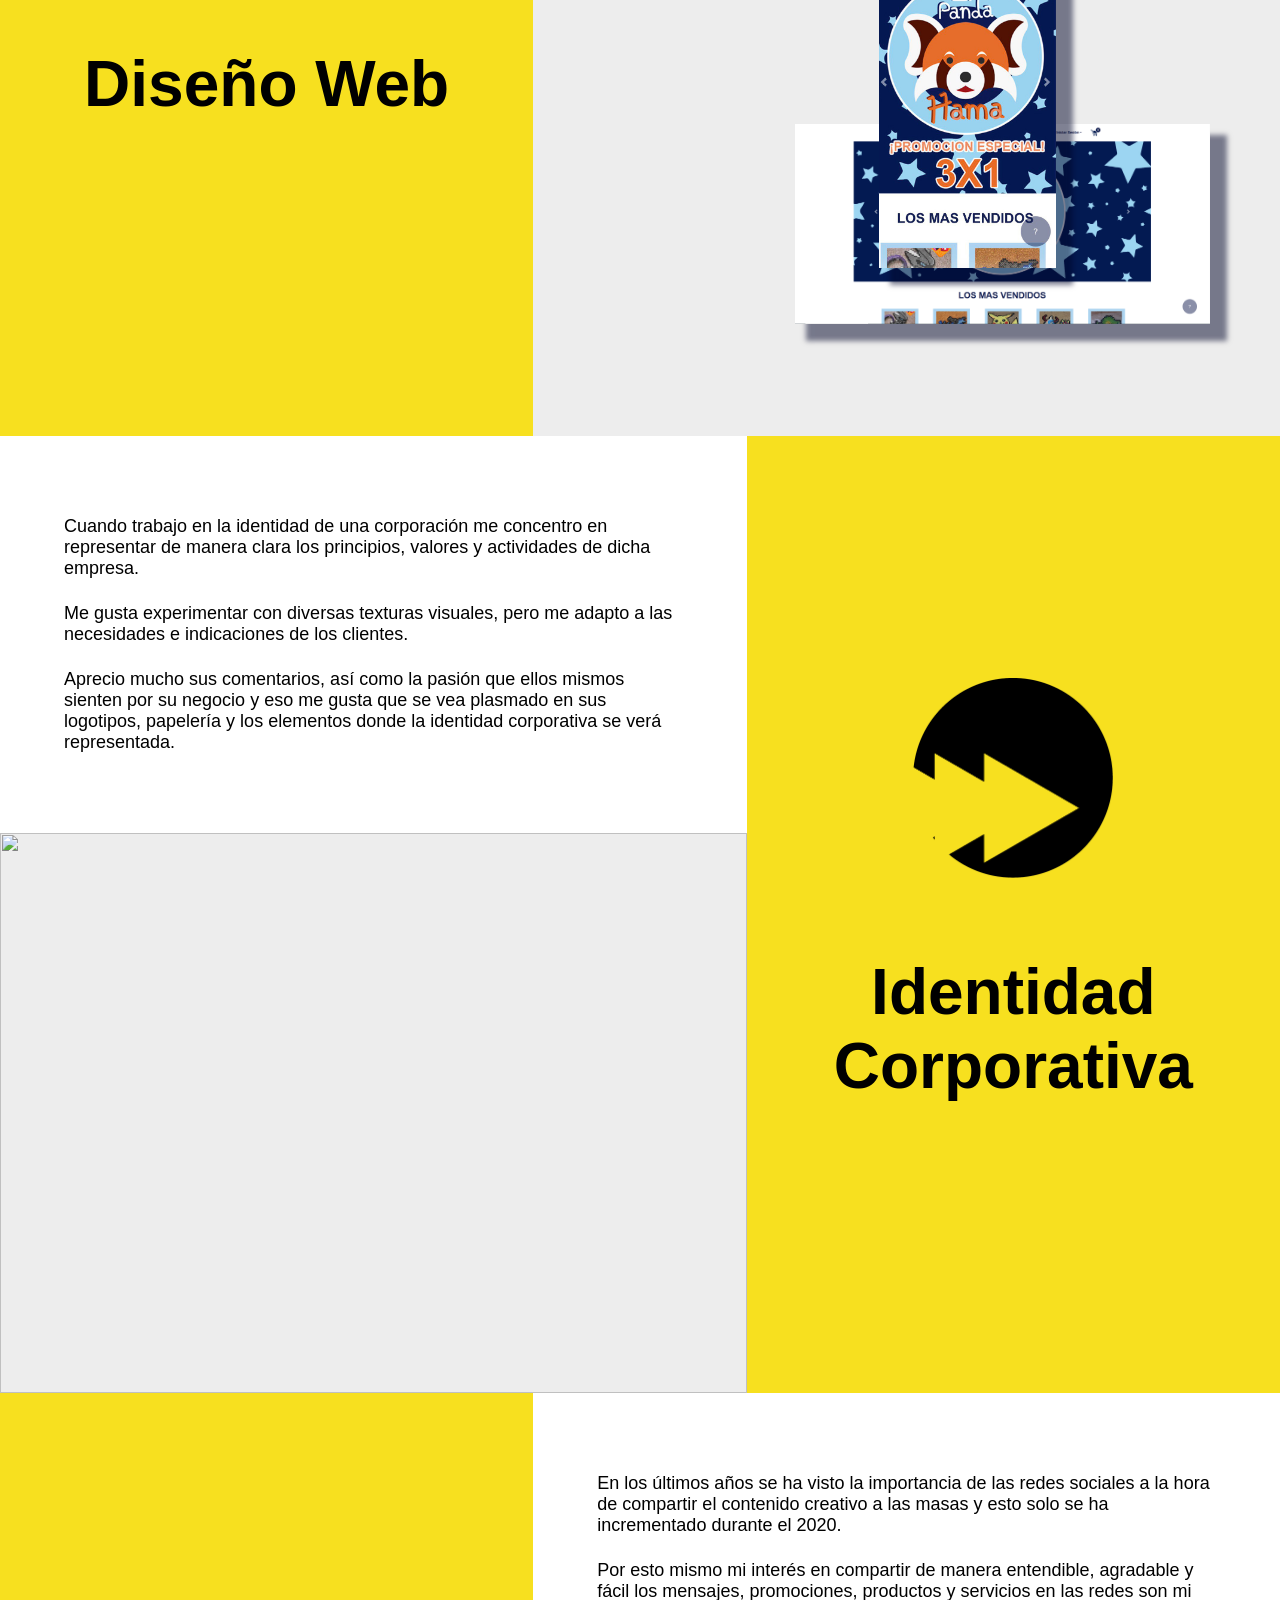
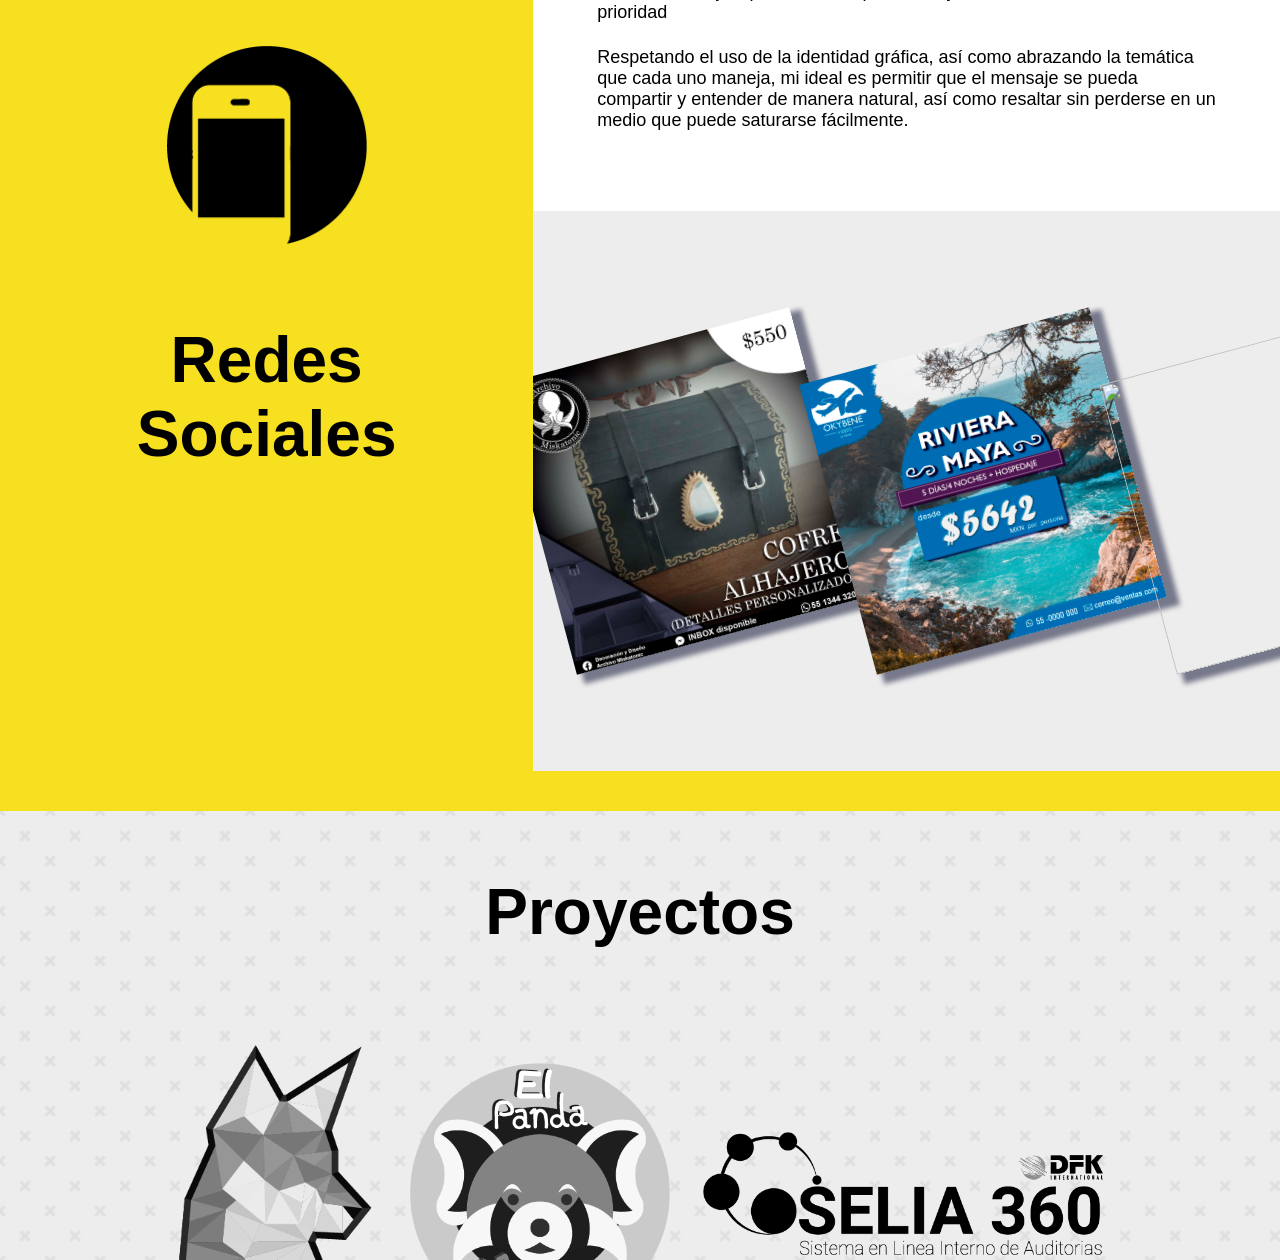
==== commit a1881fb7: "adicion de paginas extra y conexion con GA-4" ====
--- a/index.html
+++ b/index.html
@@ -2,12 +2,21 @@
 <head>
     <meta charset="UTF-8">
     <meta name="viewport" content="width=device-width, initial-scale=1.0">
-    <title>Jonathan Mancera - </title>
+    <title>Jonathan Mancera - Diseño Grafico/Web</title>
     <link rel="stylesheet" type="text/css" href="styles.css">
+    <link rel="stylesheet" type="text/css" href="index.css">
 </head>
+<script async src="https://www.googletagmanager.com/gtag/js?id=G-GXGT2EY5MK"></script>
+<script>
+  window.dataLayer = window.dataLayer || [];
+  function gtag(){dataLayer.push(arguments);}
+  gtag('js', new Date());
+
+  gtag('config', 'G-GXGT2EY5MK');
+</script>
 <body>
     <header>
-        <div>
+        <div class="link">
             <a href="index.html">
                 <img src="img/logoNavbar.png" alt="">
             </a>
@@ -20,11 +29,11 @@
             </div>
             <div id="btn-lenguaje"><p>Lenguaje</p></div>
             <ul class="listado-proyectos">
+                <li><a href="OUTSTANDINGFOX.html">Outstanding Fox Production</a></li>
                 <!--
-                <li><a href="">Outstanding Fox Production</a></li>
                 <li><a href="">El Panda Hama</a></li>
                 -->
-                <a href=""><li>Selia360</li></a>
+                <a href="selia360.html"><li>Selia360</li></a>
             </ul>
             <ul class="listado-lenguajes" >
                 <li>Español</li>
@@ -45,6 +54,7 @@
     <section id="bio">
         <img src="img/FotoJonathan.jpg" alt="">
         <div>
+            <h1>Jonathan Mancera - Diseño Grafico Diseño Web</h1>
             <p>Soy diseñador grafico con ingles nivel B2 y experiencia en agencias publicitarias donde
                 he participado en la creación de material BTL para campañas de marcas como 
                 Hugo Boss ,Marc Jacobs, Carolina Herrera, entre otras. Tengo experiencia en 
@@ -291,9 +301,9 @@
     <section id="proyectos">
         <p class="titulo">Proyectos</p>
         <div class="listado-h">
-            <a href="https://www.facebook.com/profile.php?id=100063201131741" target="_blank"><img src="img/logo-outstanding.png" alt="" width="200px"></a>
+            <a href="OUTSTANDINGFOX.html"><img src="img/logo-outstanding.png" alt="" width="200px"></a>
             <a href="https://jonathanmanceradisenador.github.io/El-Panda-Hama/index.html" target="_blank"> <img src="img/logo-panda.png" alt="" width="260px"></a></a>
-            <a href="https://www.youtube.com/watch?v=H-Lgc6JkLAA"><img src="img/logo-selia360.png" alt="" width="400px"></a>
+            <a href="selia360.html" ><img src="img/logo-selia360.png" alt="" width="400px"></a>
     
         </div>
     </section>
--- a/styles.css
+++ b/styles.css
@@ -9,12 +9,13 @@
 }
 
 
+
 body {
     font-family: "Century Gothic", CenturyGothic, AppleGothic, sans-serif;
+    font-size: 18px;
     margin: 0;
     padding: 0;
-    overflow-x: hidden; /* Oculta el desbordamiento horizontal */
-    
+    overflow-x: hidden; /* Oculta el desbordamiento horizontal */ 
 }
 p{
     margin: 0;
@@ -55,7 +56,7 @@
 nav{
     display: inherit;
     grid-template-columns: 1fr 1fr 1fr;
-    font-size: 18px;
+    font-size: 20px;
    
     div{
         cursor: pointer;
@@ -103,278 +104,6 @@
     height: 40px;
 }
 
-/*---------------- Banner Principal -------------------*/
-#imagen-portada{
-    position: relative;
-    overflow: hidden;
-    z-index: -1;
-    img{
-        max-width: 100%;
-    }
-}
-
-
-
-/*-----------Presentación-------------*/
-#bio{
-    background-color: black;
-    display: grid;
-    grid-template-columns: 5fr 7fr;
-    color: white;
-    font-size: 16px;
-    p{
-        padding: 160px var(--margen-principal);
-    }
-    img{
-        width: 100%;
-    }
-
-    .ul{
-        display: grid;
-        gap: 8px;
-        padding: 160px var(--margen-principal);
-
-        .li{
-        display: grid;
-        grid-template-columns: 1fr 11fr;
-            img{
-                width: 24px;
-                height: 24px;
-            }
-            p{
-                padding: 0;
-            }
-
-        }
-    }
-
-
-}
-
-
-
-
-
-
-/*----------------------------  hard-skills --------------------------------*/
-
-#hard-skills{
-    position: relative;
-    background-image: linear-gradient(180deg,var(--azul-oscuro),var(--azul-claro));
-
-
-    z-index: -1;
-    padding: var(--margen-principal) calc(var(--margen-principal)*2.25);
-    .titulo{
-        color: white;
-        text-align: center;
-    }
-
-}
-
-#hard-skills::before{
-    content: "";
-    position: absolute;
-    top: 0; left: 0; right: 0; bottom: 0;
-    background-repeat: repeat;
-    background-image:url('img/patron-diamante.png');
-    background-size: 50px 50px, auto; /* Ajusta el tamaño del patrón */
-    height: 100%;
-    opacity: 0.05; 
-
-    z-index: -2; /* Lo mantiene detrás del contenido del section */
-}
-
-
-.row-wrap{
-    display: flex;
-    flex-wrap: wrap;
-    flex-direction: row;
-    justify-content: center;
-    gap: 120px;
-    .card-skill{
-        max-width: 160px;
-        display: grid;
-        grid-template-columns: 1fr;
-        gap: 16px;
-
-        text-align: center;
-        img{
-            height: 100px;
-            justify-self: center
-        }
-        p{
-            font-size: 18px;
-            color: white;
-        }
-    }
-}
-
-.row-wrap:not(:last-of-type){
-    margin-bottom: 120px;
-}
-
-/*----------------------------  soft-skills --------------------------------*/
-
-#soft-skills{
-    position: relative;
-    background-image: linear-gradient(180deg,var(--naranja-oscuro),var(--naranja-claro));
-    z-index: -1;
-    padding: var(--margen-principal) calc(var(--margen-principal)*2.25);
-    .titulo{
-        color: white;
-        text-align: center;
-    }
-}
-
-#soft-skills::before{
-    content: "";
-    position: absolute;
-    top: 0; left: 0; right: 0; bottom: 0;
-    background-repeat: repeat;
-    background-image:url('img/patron-lineas.png');
-    mix-blend-mode: color-burn;
-    background-size: 100px 100px, auto; /* Ajusta el tamaño del patrón */
-    height: 100%;
-    opacity: .1; 
-
-    z-index: -2; /* Lo mantiene detrás del contenido del section */
-}
-
-/*----------------------------  habilidades--------------------------------*/
-
-
-#habilidades{
-    .contenedor-habilidades{
-        display: grid;
-        .portada{
-            display: grid;
-            background-color: var(--amarillo);
-            padding: var(--margen-principal);
-            text-align: center;
-
-            align-content: center;
-            gap: calc(var(--margen-principal)*1.2);
-
-            z-index: 1;
-            img{
-                height: 200px;
-                justify-self: center;
-            }
-        }
-        .contenedor-parrafos{
-            padding: calc(var(--margen-principal)*1.25) var(--margen-principal);
-            p:not(:last-of-type){
-                margin-bottom: 24px;
-            }
-        }
-
-        .contenedor-imgs{
-            background-color: var(--gris);
-            height: 560px;
-            z-index: -2;
-        }
-
-        #imgs_identidadCorporativa{
-            display: flex;
-            justify-content: center;
-            img{
-                height: 100%;
-            }
-        }
-        
-        #imgs_disenoWeb{
-            .mobile{
-                height: 336px;
-                top: 10%;
-                left: -10%;
-                &.active{
-                    height: 500px;
-                    top: 50%;
-                    left: 50%;
-
-                    /* Esta es la clave: se mueve hacia atrás el 50% de SU PROPIO tamaño */
-                    transform: translate(-50%, -50%);
-                }
-                &.hidden{
-                    height: 0;
-                    box-shadow: 0px 0px 0px 0px red;
-                }
-            }
-
-            .desktop{
-                height: 200px;
-                top: 20%;
-                right: -35%;
-                &.active{
-                    height: 400px;
-                    top: 50%;
-                    left: 50%;
-
-                    /* Esta es la clave: se mueve hacia atrás el 50% de SU PROPIO tamaño */
-                    transform: translate(-50%, -50%);
-                }
-                &.hidden{
-                    height: 0;
-                    box-shadow: 0px 0px 0px 0px red;
-                }
-            }
-
-            .mobile,.desktop{
-                position: relative;
-                box-shadow: 14px 14px 5px 3px color-mix(in srgb, var(--azul-oscuro), transparent 50%);
-            }
-        }
-
-        .contenido{
-            min-width: 0;
-        }
-
-        #imgs_redesSociales{
-            width: 100%;
-            display: flex;
-            overflow-x: hidden;
-                .grupo{
-                display: flex;
-                align-items: center;
-                gap: -10rem;
-                padding-left: -10rem;
-                animation: spin 50s infinite linear;
-                
-                .facebook{
-                    flex: 0 0 300px;
-                    height: 300px;
-                    transform: rotate(-15deg);
-                     box-shadow: 8px 8px 5px 3px color-mix(in srgb, var(--azul-oscuro), transparent 50%);
-                }
-        }
-
-    }
-
-  
-        
-    }
-    
-    .contenedor-habilidades:nth-child(odd){
-       grid-template-columns: 5fr 7fr;
-    }
-
-    .contenedor-habilidades:nth-child(even){
-       grid-template-columns: 7fr 5fr;
-    }
-
-   
-
-
-    
-}
-
-
-    @keyframes spin {
-        from {translate: 0}
-        to {translate: -100%}
-    }  
-
 /*-----------------------------proyectos-------------------------------------*/
 
 #proyectos{
@@ -387,6 +116,7 @@
 
 
     .titulo {
+        color: black;
         text-align: center;
         padding-bottom: calc(var(--margen-principal)*1.5);
     }
@@ -427,6 +157,8 @@
 
 
 
+
+
 /*--------------------------------Footer-------------------------------*/
 
 #contacto{
@@ -471,8 +203,71 @@
 	margin-bottom: 0;
 }
 
+
+/*----------------------------Generalidades de proyectos --------------------------------*/
+
+.subtitulo{
+    font-size: 24px;
+    font-weight: bold;
+}
+
+#datosProyecto{
+    
+    display: grid;
+    grid-template-columns: 5fr 7fr;
+
+    position: relative;
+    z-index: -1;
+    .portada{
+        width: 100%;
+    }
+
+    .descripcion{
+        font-size: 24px;
+        align-content: center;
+        display: grid;
+        padding: 0 var(--margen-principal);
+        gap: calc(var(--margen-principal)/2);
+       
+        .clasificacion,.herramientas{
+            display: flex;
+            flex-direction: row;
+            gap: calc(var(--margen-principal)/4);
+        }
+        .filaSoftware{
+            display: flex;
+            flex-direction: row;
+            gap: calc(var(--margen-principal)/8);
+            img{
+                height: 36px;
+            }
+        }
+
+
+    }
+}
+
+
+
+
+
+
+
+
+
+
+
+
+
 /*----------------------------Responsive --------------------------------*/
+
+/*---------------------------------Tablets----------------------------------------*/
 @media screen and (max-width: 1200px) {
+
+    body{
+        font-size: 16px;
+    }
+
     header{
     grid-template-columns: 4fr 2fr;
 
@@ -484,7 +279,7 @@
 
     nav{
         grid-template-columns: 1fr 1fr;
-        font-size: 16px;
+       
     }
 
 
@@ -493,6 +288,9 @@
     }
 }
 
+
+
+/*---------------------------------Celular de lado----------------------------------------*/
 @media screen and (max-width: 820px) {
     header{
         padding: 12px calc(var(--margen-principal)/2);
@@ -503,104 +301,53 @@
         font-size: 42px;
     }
 
-    #bio{
-         grid-template-columns: 1fr;
-
-        img{
-                width: 100%;
-            }
-         .ul{
-            gap: 16px;
-            .li{
-                display: grid;
-                grid-template-columns: 1fr 11fr; 
-                gap: 8px;
-            }
-         }
-
-    }
-
-    #hard-skills, #soft-skills{
-        padding: var(--margen-principal);
-    }
-
-    .row-wrap{
-        gap: 60px;
-        .card-skill{
-            max-width: 100px;
-
+    #contacto{
+        grid-template-columns: 1fr;
+        padding:var(--margen-principal);
+
+        .titulo{
+            font-size: 60px;
+            margin-bottom: 24px;
+        }
+
+        .red-social{
             img{
-                height: 100px;
-            }
-        }
-    } 
-    
-    .row-wrap:not(:last-of-type){
-        margin-bottom: 60px;
-    }
-
-    #habilidades{
-        .contenedor-habilidades{
-            grid-template-rows: 1fr;
-            grid-template-columns: 1fr;
-            &:nth-child(even){
-                .portada{
-                    order: 1;
-                }
-                .contenido{
-                    order: 2;
-                }
-            }
-        }
-
-        .contenedor-habilidades:nth-child(odd){
-        grid-template-columns: auto;
-        }
-
-        .contenedor-habilidades:nth-child(even){
-        grid-template-columns: auto;
-        }
-        .contenedor-habilidades{
-
-            .contenedor-imgs{
-                height: 340px;
-                z-index: -10;
-            }
-
-         
-
-            #imgs_disenoWeb{
-                .mobile{
-                    height: 200px;
-                    top: 20px;
-                    left: -5%;
-                }
-
-                .desktop{
-                    height: 126px;
-                    top: 60px;
-                    right: -40%;
-                }
-                .pantalla-oscura{
-                    position: relative;
-                    top: 0;
-                    bottom: 0;
-                    left: 0;
-                    right: 0;
-                    background-color: rgba(0, 0, 0, .2);
-                   
-                }
-
-            }
-
-
-        }
-
-    }
-
-
-    
-    #proyectos{
+                height: 42px;
+            }
+            a{
+                font-size: 42px;
+            }
+        }
+    }
+
+
+}
+
+/*---------------------------------Celular vertical----------------------------------------*/
+@media screen and (max-width: 720px){
+
+    header{
+        ul{
+            top: 45px;
+        }
+        .listado-proyectos{
+            right: 0;
+        }
+    }
+
+
+    #datosProyecto{
+        grid-template-columns: 1fr;
+        .descripcion{
+            padding: var(--margen-principal);
+            .herramientas{
+                flex-direction: column;
+            }
+
+        }
+    }
+
+      #proyectos{
         padding: var(--margen-principal) 0;
         
         .titulo{
@@ -628,99 +375,4 @@
         }
     }
 
-
-    #contacto{
-        grid-template-columns: 1fr;
-        padding:var(--margen-principal);
-
-        .titulo{
-            font-size: 60px;
-            margin-bottom: 24px;
-        }
-
-        .red-social{
-            img{
-                height: 42px;
-            }
-            a{
-                font-size: 42px;
-            }
-        }
-    }
-
-
-}
-
-
-@media screen and (max-width: 720px){
-
-    header{
-        ul{
-            top: 45px;
-        }
-        .listado-proyectos{
-            right: 0;
-        }
-    }
-
-    #habilidades{
-       
-        .contenedor-habilidades{
-
-            #imgs_disenoWeb{
-                .mobile{
-                    height: 200px;
-                    top: 50px;
-                    left: -55%;
-                    &.active{
-                        height: 320px;
-                        top: 0px;
-                        left: 30%;
-
-                        /* Esta es la clave: se mueve hacia atrás el 50% de SU PROPIO tamaño */
-                        transform: translate(0, 0);
-                    }
-                }
-                .desktop{
-                    height: 126px;
-                    top: 80px;
-                    right: -20%;
-                    &.active{
-                        top: 60px;
-                        left:0%;
-
-                        /* Esta es la clave: se mueve hacia atrás el 50% de SU PROPIO tamaño */
-                        transform: translate(0, 0);
-                        height: 180px;
-                    }
-                    
-                }
-
-            }
-
-            
-            #imgs_identidadCorporativa{
-                
-                img{
-                    width: 100%;
-                    height: auto;
-                }
-
-            }
-
-            #imgs_redesSociales{
-                    .grupo{
-                    gap: -10rem;
-                    padding-left: -10rem;
-                    .facebook{
-                        flex: 0 0 150px;
-                        height: 150px;
-                        box-shadow: 8px 8px 5px 3px color-mix(in srgb, var(--azul-oscuro), transparent 50%);
-                    }
-            }
-        }
-
-    }
- 
-    }
 }
--- a/index.css
+++ b/index.css
@@ -0,0 +1,471 @@
+/*---------------- Banner Principal -------------------*/
+#imagen-portada{
+    position: relative;
+    overflow: hidden;
+    z-index: -1;
+    img{
+        max-width: 100%;
+    }
+}
+
+
+
+/*-----------Presentación-------------*/
+#bio{
+    background-color: black;
+    display: grid;
+    grid-template-columns: 5fr 7fr;
+    color: white;
+
+    h1{text-align: center;}
+   
+    p{
+        padding: 160px var(--margen-principal);
+    }
+    img{
+        width: 100%;
+    }
+
+    .ul{
+        display: grid;
+        gap: 8px;
+        padding: 160px var(--margen-principal);
+
+        .li{
+        display: grid;
+        grid-template-columns: 1fr 11fr;
+            img{
+                width: 24px;
+                height: 24px;
+            }
+            p{
+                padding: 0;
+            }
+
+        }
+    }
+
+
+}
+
+
+
+
+
+
+/*----------------------------  hard-skills --------------------------------*/
+
+
+
+
+#hard-skills{
+    position: relative;
+    background-image: linear-gradient(180deg,var(--azul-oscuro),var(--azul-claro));
+
+
+    z-index: -1;
+    padding: var(--margen-principal) calc(var(--margen-principal)*2.25);
+    .titulo{
+        color: white;
+        text-align: center;
+    }
+
+}
+
+#hard-skills::before{
+    content: "";
+    position: absolute;
+    top: 0; left: 0; right: 0; bottom: 0;
+    background-repeat: repeat;
+    background-image:url('img/patron-diamante.png');
+    background-size: 50px 50px, auto; /* Ajusta el tamaño del patrón */
+    height: 100%;
+    opacity: 0.05; 
+
+    z-index: -2; /* Lo mantiene detrás del contenido del section */
+}
+
+
+.row-wrap{
+    display: flex;
+    flex-wrap: wrap;
+    flex-direction: row;
+    justify-content: center;
+    gap: 120px;
+    .card-skill{
+        
+
+        max-width: 160px;
+        display: grid;
+        grid-template-columns: 1fr;
+        gap: 16px;
+
+        text-align: center;
+        img{
+            height: 100px;
+            justify-self: center
+        }
+        p{
+          
+            color: white;
+        }
+    }
+}
+
+.row-wrap:not(:last-of-type){
+    margin-bottom: 120px;
+}
+
+/*----------------------------  soft-skills --------------------------------*/
+
+#soft-skills{
+    position: relative;
+    background-image: linear-gradient(180deg,var(--naranja-oscuro),var(--naranja-claro));
+    z-index: -1;
+    padding: var(--margen-principal) calc(var(--margen-principal)*2.25);
+    .titulo{
+        color: white;
+        text-align: center;
+    }
+}
+
+#soft-skills::before{
+    content: "";
+    position: absolute;
+    top: 0; left: 0; right: 0; bottom: 0;
+    background-repeat: repeat;
+    background-image:url('img/patron-lineas.png');
+    mix-blend-mode: color-burn;
+    background-size: 100px 100px, auto; /* Ajusta el tamaño del patrón */
+    height: 100%;
+    opacity: .1; 
+
+    z-index: -2; /* Lo mantiene detrás del contenido del section */
+}
+
+/*----------------------------  habilidades--------------------------------*/
+
+
+#habilidades{
+    .contenedor-habilidades{
+        display: grid;
+        .portada{
+            display: grid;
+            background-color: var(--amarillo);
+            padding: var(--margen-principal);
+            text-align: center;
+
+            align-content: center;
+            gap: calc(var(--margen-principal)*1.2);
+
+            z-index: 1;
+            img{
+                height: 200px;
+                justify-self: center;
+            }
+        }
+        .contenedor-parrafos{
+            padding: calc(var(--margen-principal)*1.25) var(--margen-principal);
+          
+
+            p:not(:last-of-type){
+                margin-bottom: 24px;
+            }
+        }
+
+        .contenedor-imgs{
+            background-color: var(--gris);
+            height: 560px;
+            z-index: -2;
+        }
+
+        #imgs_identidadCorporativa{
+            display: flex;
+            justify-content: center;
+            img{
+                height: 100%;
+            }
+        }
+        
+        #imgs_disenoWeb{
+            .mobile{
+                height: 336px;
+                top: 10%;
+                left: -10%;
+                &.active{
+                    height: 500px;
+                    top: 50%;
+                    left: 50%;
+
+                    /* Esta es la clave: se mueve hacia atrás el 50% de SU PROPIO tamaño */
+                    transform: translate(-50%, -50%);
+                }
+                &.hidden{
+                    height: 0;
+                    box-shadow: 0px 0px 0px 0px red;
+                }
+            }
+
+            .desktop{
+                height: 200px;
+                top: 20%;
+                right: -35%;
+                &.active{
+                    height: 400px;
+                    top: 50%;
+                    left: 50%;
+
+                    /* Esta es la clave: se mueve hacia atrás el 50% de SU PROPIO tamaño */
+                    transform: translate(-50%, -50%);
+                }
+                &.hidden{
+                    height: 0;
+                    box-shadow: 0px 0px 0px 0px red;
+                }
+            }
+
+            .mobile,.desktop{
+                position: relative;
+                box-shadow: 14px 14px 5px 3px color-mix(in srgb, var(--azul-oscuro), transparent 50%);
+            }
+        }
+
+        .contenido{
+            min-width: 0;
+        }
+
+        #imgs_redesSociales{
+            width: 100%;
+            display: flex;
+            overflow-x: hidden;
+                .grupo{
+                display: flex;
+                align-items: center;
+                gap: -10rem;
+                padding-left: -10rem;
+                animation: spin 50s infinite linear;
+                
+                .facebook{
+                    flex: 0 0 300px;
+                    height: 300px;
+                    transform: rotate(-15deg);
+                     box-shadow: 8px 8px 5px 3px color-mix(in srgb, var(--azul-oscuro), transparent 50%);
+                }
+        }
+
+    }
+
+  
+        
+    }
+    
+    .contenedor-habilidades:nth-child(odd){
+       grid-template-columns: 5fr 7fr;
+    }
+
+    .contenedor-habilidades:nth-child(even){
+       grid-template-columns: 7fr 5fr;
+    }
+
+   
+
+
+    
+}
+
+
+    @keyframes spin {
+        from {translate: 0}
+        to {translate: -100%}
+    }  
+
+
+
+
+@media screen and (max-width: 820px) {
+
+     #bio{
+         grid-template-columns: 1fr;
+
+        img{
+                width: 100%;
+            }
+         .ul{
+            gap: 16px;
+            .li{
+                display: grid;
+                grid-template-columns: 1fr 11fr; 
+                gap: 8px;
+            }
+         }
+
+    }
+
+    #hard-skills, #soft-skills{
+        padding: var(--margen-principal);
+    }
+
+    .row-wrap{
+        gap: 60px;
+        .card-skill{
+            max-width: 100px;
+
+            img{
+                height: 100px;
+            }
+        }
+    } 
+    
+    .row-wrap:not(:last-of-type){
+        margin-bottom: 60px;
+    }
+
+    #habilidades{
+        .contenedor-habilidades{
+            grid-template-rows: 1fr;
+            grid-template-columns: 1fr;
+            &:nth-child(even){
+                .portada{
+                    order: 1;
+                }
+                .contenido{
+                    order: 2;
+                }
+            }
+        }
+
+        .contenedor-habilidades:nth-child(odd){
+        grid-template-columns: auto;
+        }
+
+        .contenedor-habilidades:nth-child(even){
+        grid-template-columns: auto;
+        }
+        .contenedor-habilidades{
+
+            .contenedor-imgs{
+                height: 340px;
+                z-index: -10;
+            }
+
+         
+
+            #imgs_disenoWeb{
+                .mobile{
+                    height: 200px;
+                    top: 20px;
+                    left: -5%;
+                }
+
+                .desktop{
+                    height: 126px;
+                    top: 60px;
+                    right: -40%;
+                }
+                .pantalla-oscura{
+                    position: relative;
+                    top: 0;
+                    bottom: 0;
+                    left: 0;
+                    right: 0;
+                    background-color: rgba(0, 0, 0, .2);
+                   
+                }
+
+            }
+
+
+        }
+
+    }
+
+
+    
+  
+
+
+    #contacto{
+        grid-template-columns: 1fr;
+        padding:var(--margen-principal);
+
+        .titulo{
+            font-size: 60px;
+            margin-bottom: 24px;
+        }
+
+        .red-social{
+            img{
+                height: 42px;
+            }
+            a{
+                font-size: 42px;
+            }
+        }
+    }
+}
+
+
+
+@media screen and (max-width: 720px){
+
+
+     #habilidades{
+        .contenedor-habilidades{
+
+            #imgs_disenoWeb{
+                .mobile{
+                    height: 200px;
+                    top: 50px;
+                    left: -55%;
+                    &.active{
+                        height: 320px;
+                        top: 0px;
+                        left: 30%;
+
+                        /* Esta es la clave: se mueve hacia atrás el 50% de SU PROPIO tamaño */
+                        transform: translate(0, 0);
+                    }
+                }
+                .desktop{
+                    height: 126px;
+                    top: 80px;
+                    right: -20%;
+                    &.active{
+                        top: 60px;
+                        left:0%;
+
+                        /* Esta es la clave: se mueve hacia atrás el 50% de SU PROPIO tamaño */
+                        transform: translate(0, 0);
+                        height: 180px;
+                    }
+                    
+                }
+
+            }
+
+            
+            #imgs_identidadCorporativa{
+                
+                img{
+                    width: 100%;
+                    height: auto;
+                }
+
+            }
+
+            #imgs_redesSociales{
+                    .grupo{
+                    gap: -10rem;
+                    padding-left: -10rem;
+                    .facebook{
+                        flex: 0 0 150px;
+                        height: 150px;
+                        box-shadow: 8px 8px 5px 3px color-mix(in srgb, var(--azul-oscuro), transparent 50%);
+                    }
+            }
+        }
+
+    }
+ 
+    }
+}
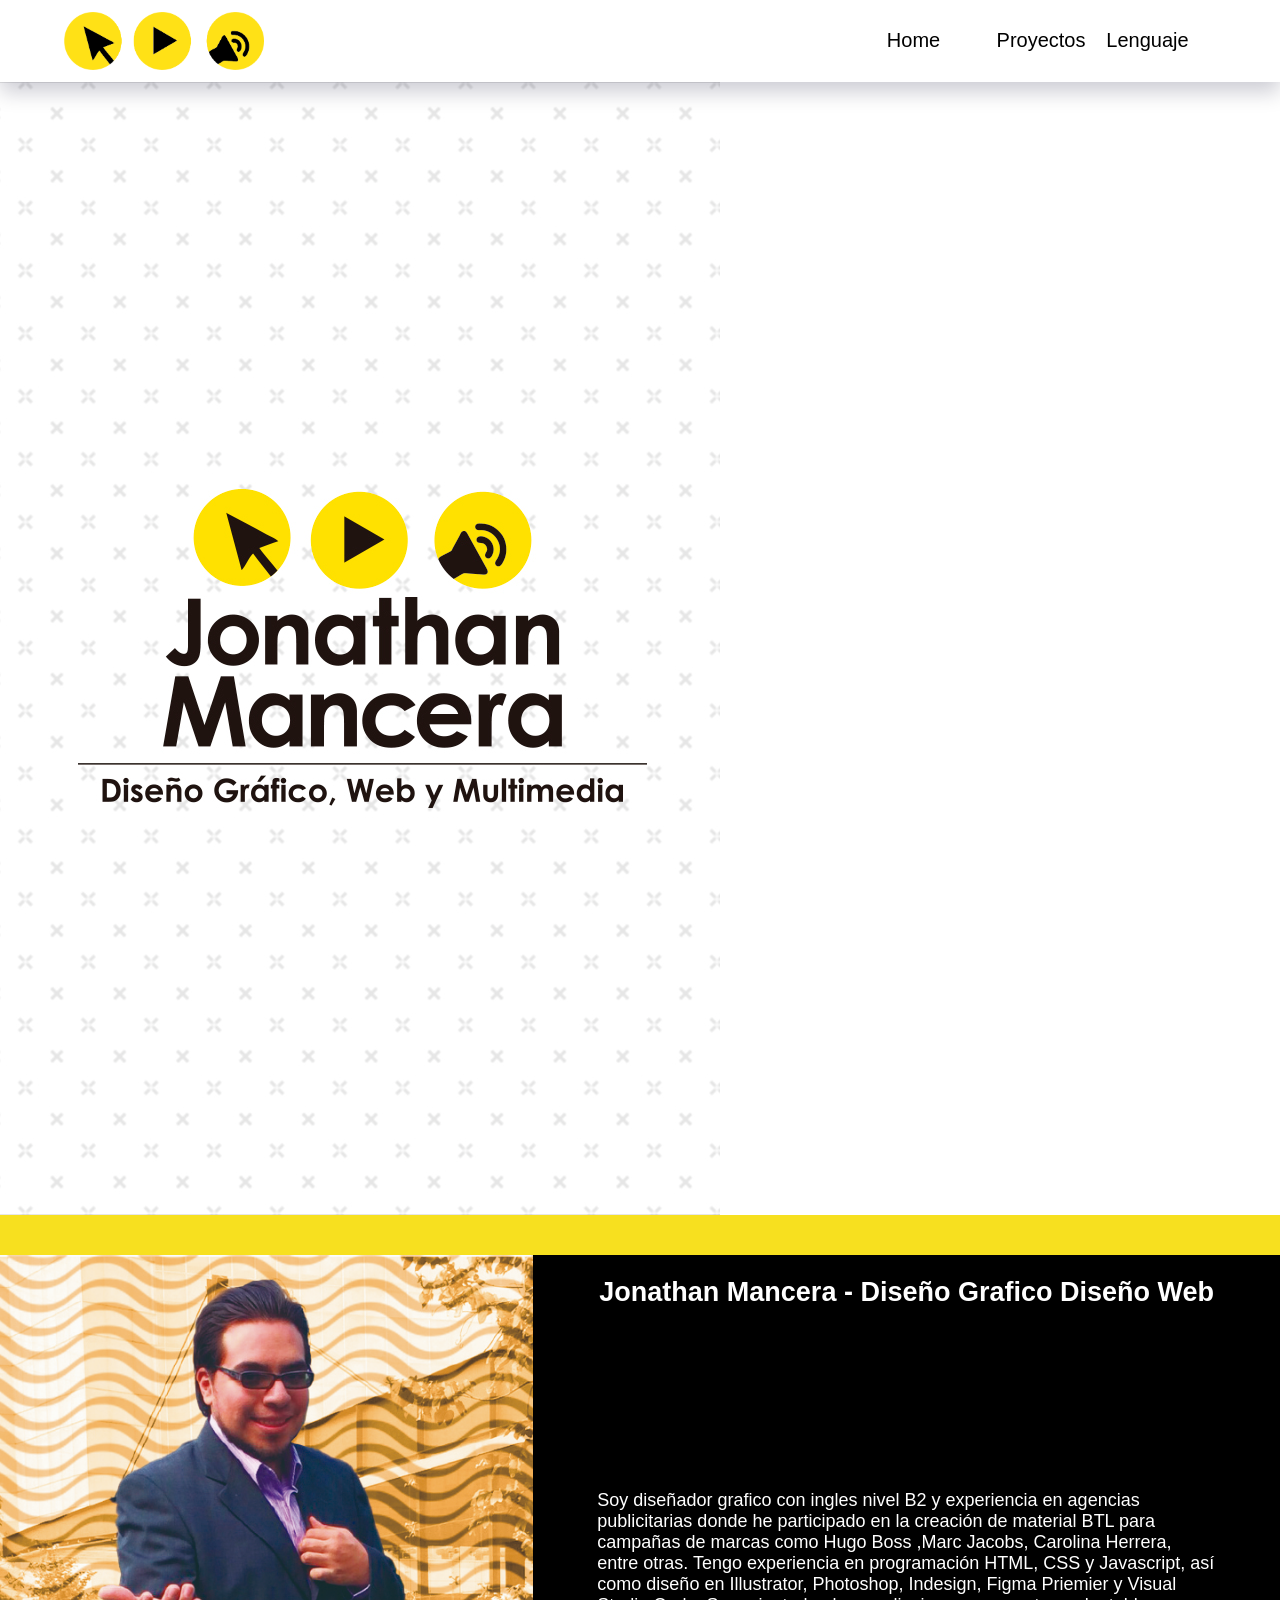
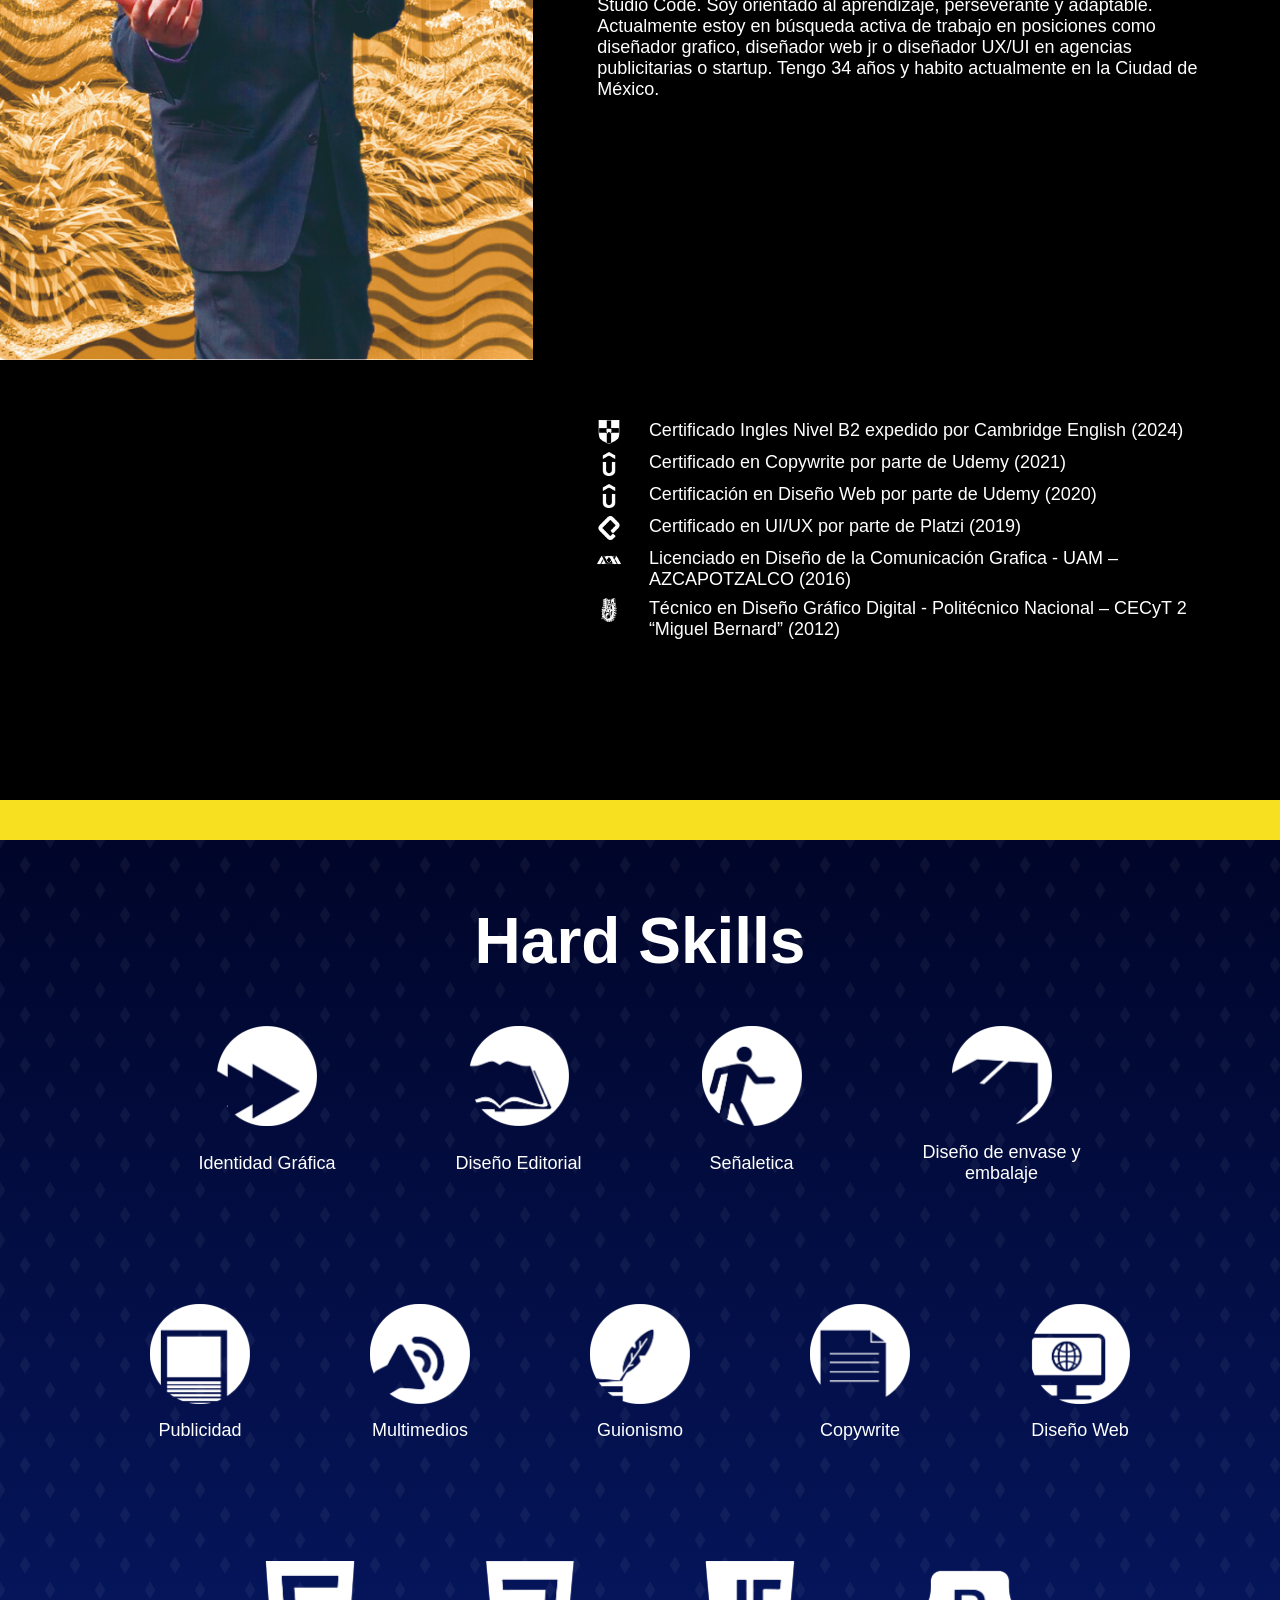
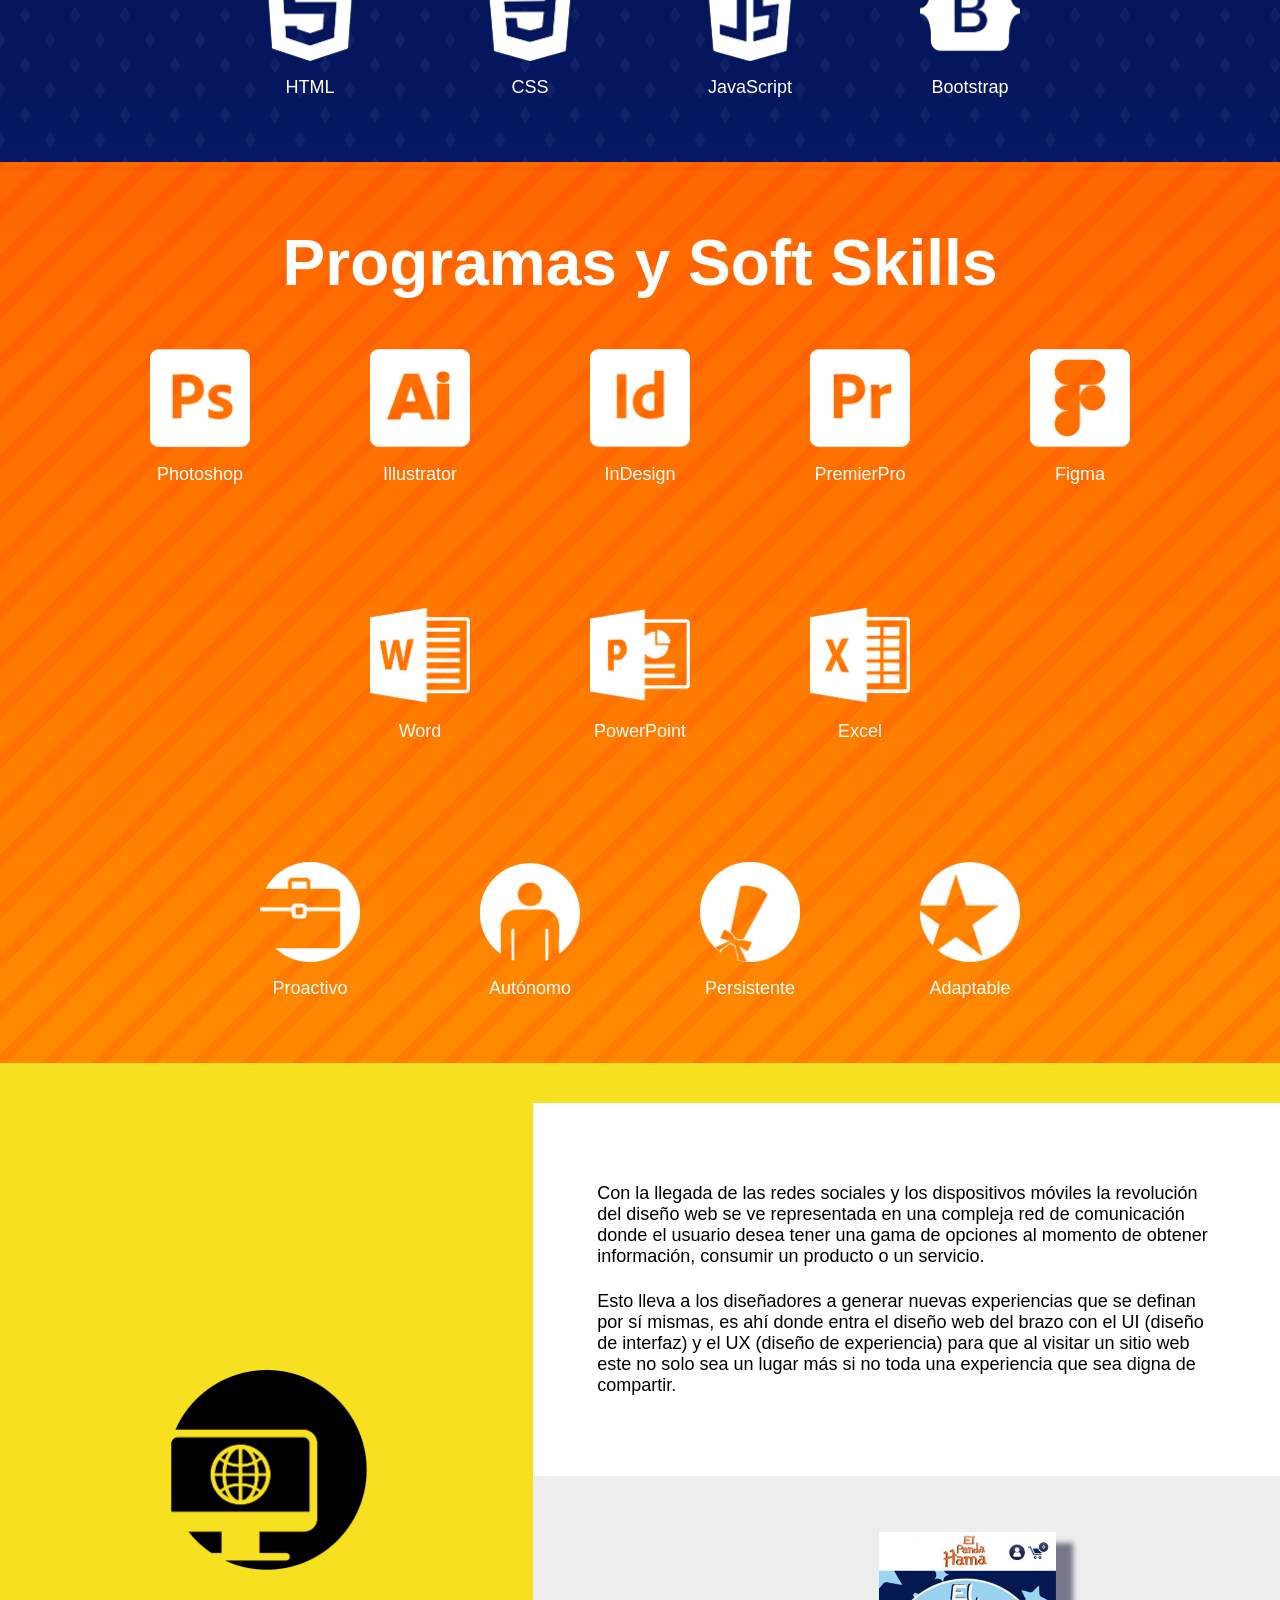
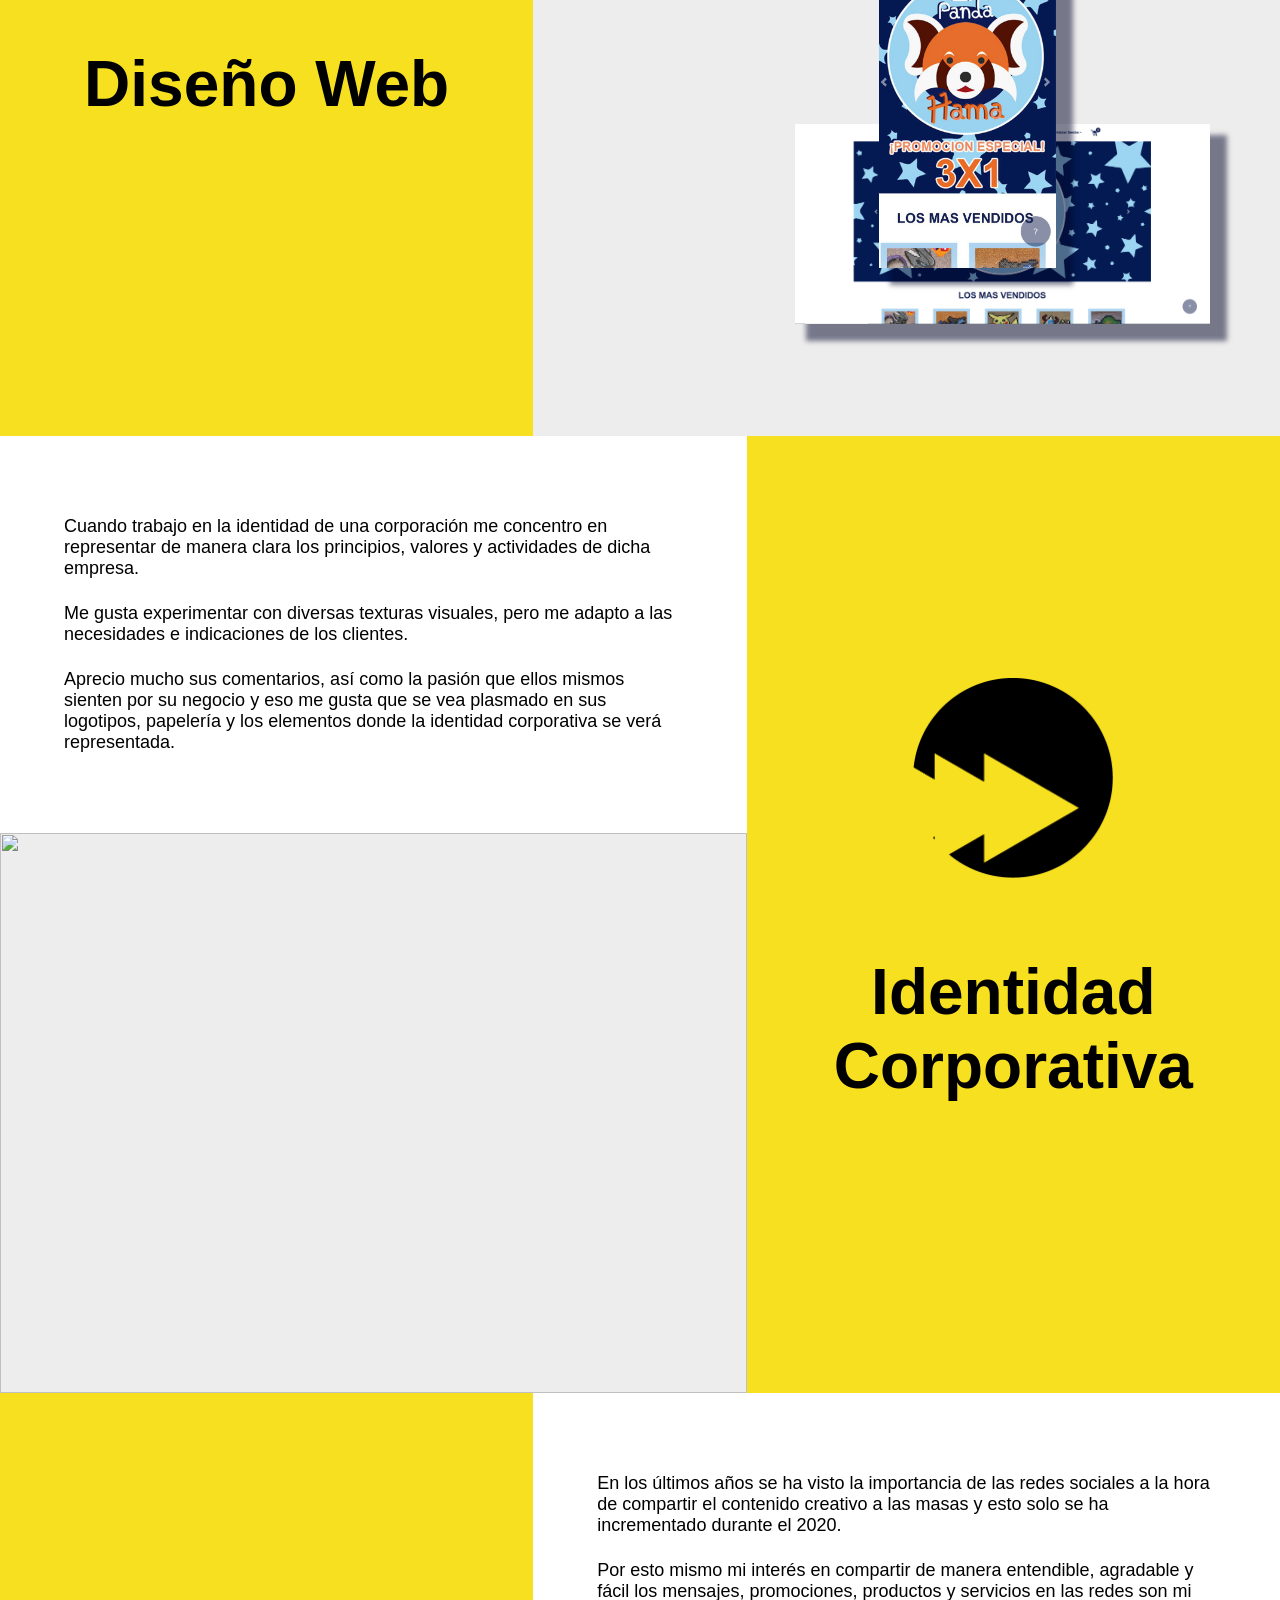
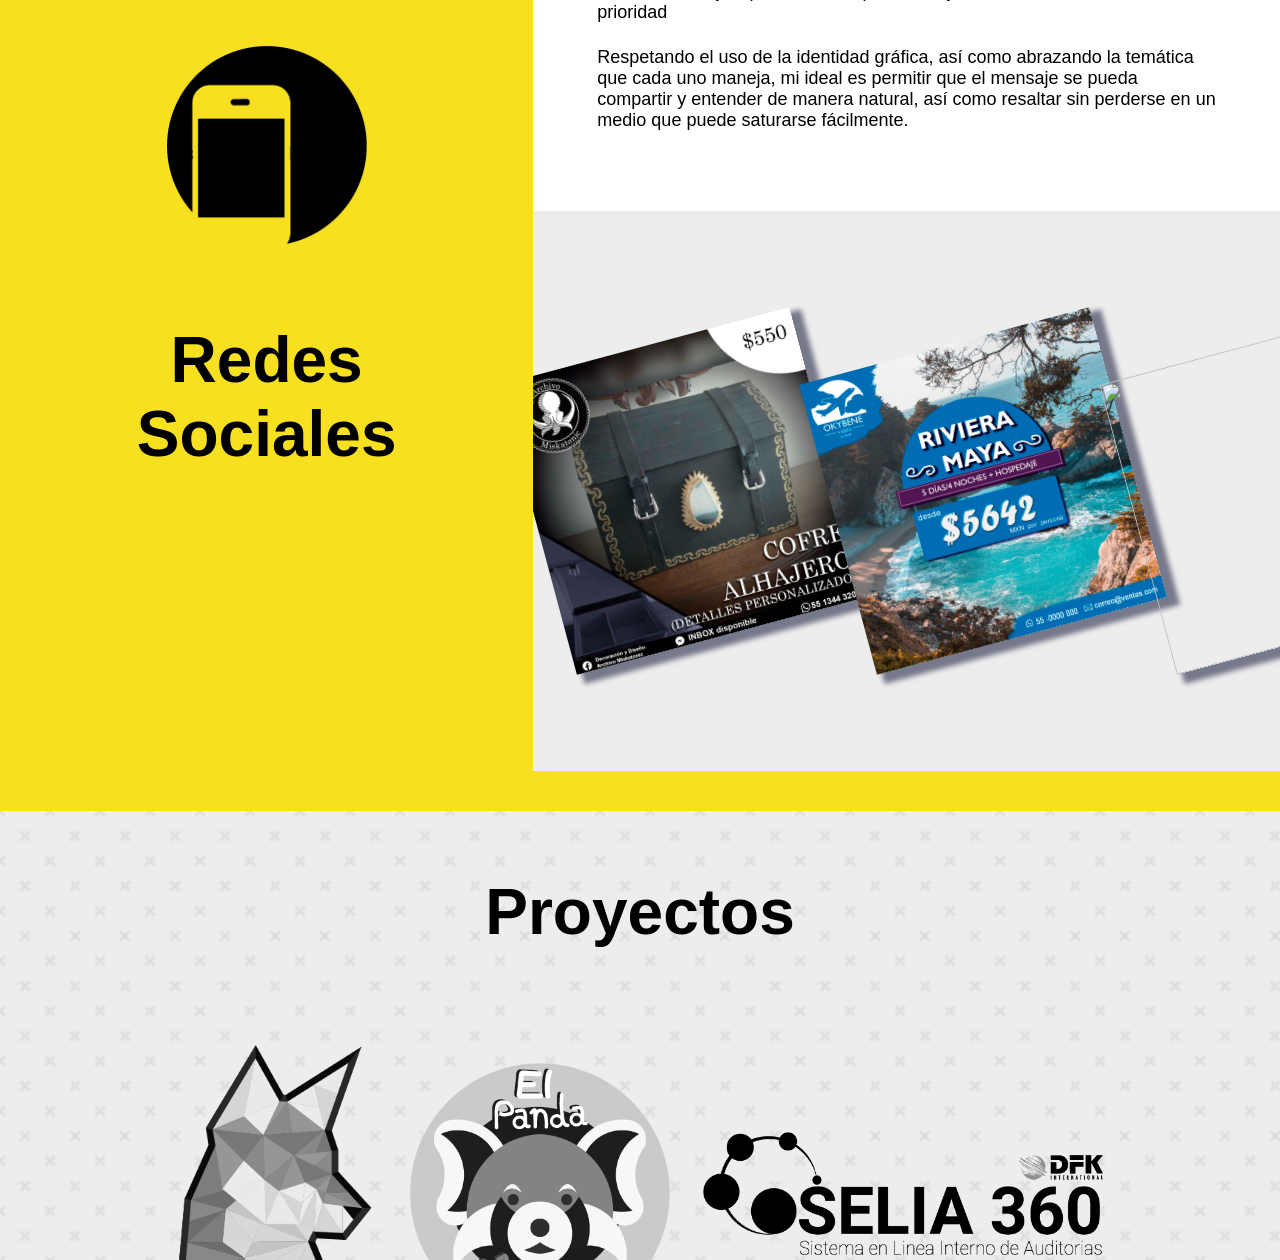
==== commit ac000fa9: "modificaciones de estilos selia360 modificaciones de estilos OUTSTANDINGFOX cambio de tipografia" ====
--- a/index.html
+++ b/index.html
@@ -5,6 +5,7 @@
     <title>Jonathan Mancera - Diseño Grafico/Web</title>
     <link rel="stylesheet" type="text/css" href="styles.css">
     <link rel="stylesheet" type="text/css" href="index.css">
+    <link href="https://fonts.cdnfonts.com/css/br-shape" rel="stylesheet">
 </head>
 <script async src="https://www.googletagmanager.com/gtag/js?id=G-GXGT2EY5MK"></script>
 <script>
@@ -14,6 +15,10 @@
 
   gtag('config', 'G-GXGT2EY5MK');
 </script>
+<style>
+    @import url('https://fonts.cdnfonts.com/css/br-shape');
+</style>
+                
 <body>
     <header>
         <div class="link">
--- a/styles.css
+++ b/styles.css
@@ -11,7 +11,8 @@
 
 
 body {
-    font-family: "Century Gothic", CenturyGothic, AppleGothic, sans-serif;
+    font-family: 'BR Shape', sans-serif;
+                                                
     font-size: 18px;
     margin: 0;
     padding: 0;
@@ -107,6 +108,7 @@
 /*-----------------------------proyectos-------------------------------------*/
 
 #proyectos{
+
     position: relative;
     padding: var(--margen-principal) calc(var(--margen-principal)*2.25);
     background-color: var(--gris);
@@ -238,8 +240,10 @@
             display: flex;
             flex-direction: row;
             gap: calc(var(--margen-principal)/8);
+            flex-wrap: wrap;
             img{
                 height: 36px;
+                width: auto;
             }
         }
 
@@ -324,9 +328,16 @@
 }
 
 /*---------------------------------Celular vertical----------------------------------------*/
+
+
+
 @media screen and (max-width: 720px){
 
     header{
+        p{
+            text-align: center;
+            font-size: 16px;
+        }
         ul{
             top: 45px;
         }
@@ -337,19 +348,22 @@
 
 
     #datosProyecto{
+        width: 100%;
         grid-template-columns: 1fr;
+        h1{
+            font-size: 30px;
+        }
         .descripcion{
             padding: var(--margen-principal);
-            .herramientas{
+            .clasificacion,.herramientas{
                 flex-direction: column;
             }
-
         }
     }
 
       #proyectos{
         padding: var(--margen-principal) 0;
-        
+   
         .titulo{
             padding-bottom: 0;
         }
--- a/index.css
+++ b/index.css
@@ -136,6 +136,7 @@
     background-repeat: repeat;
     background-image:url('img/patron-lineas.png');
     mix-blend-mode: color-burn;
+    will-change: transform;
     background-size: 100px 100px, auto; /* Ajusta el tamaño del patrón */
     height: 100%;
     opacity: .1; 
